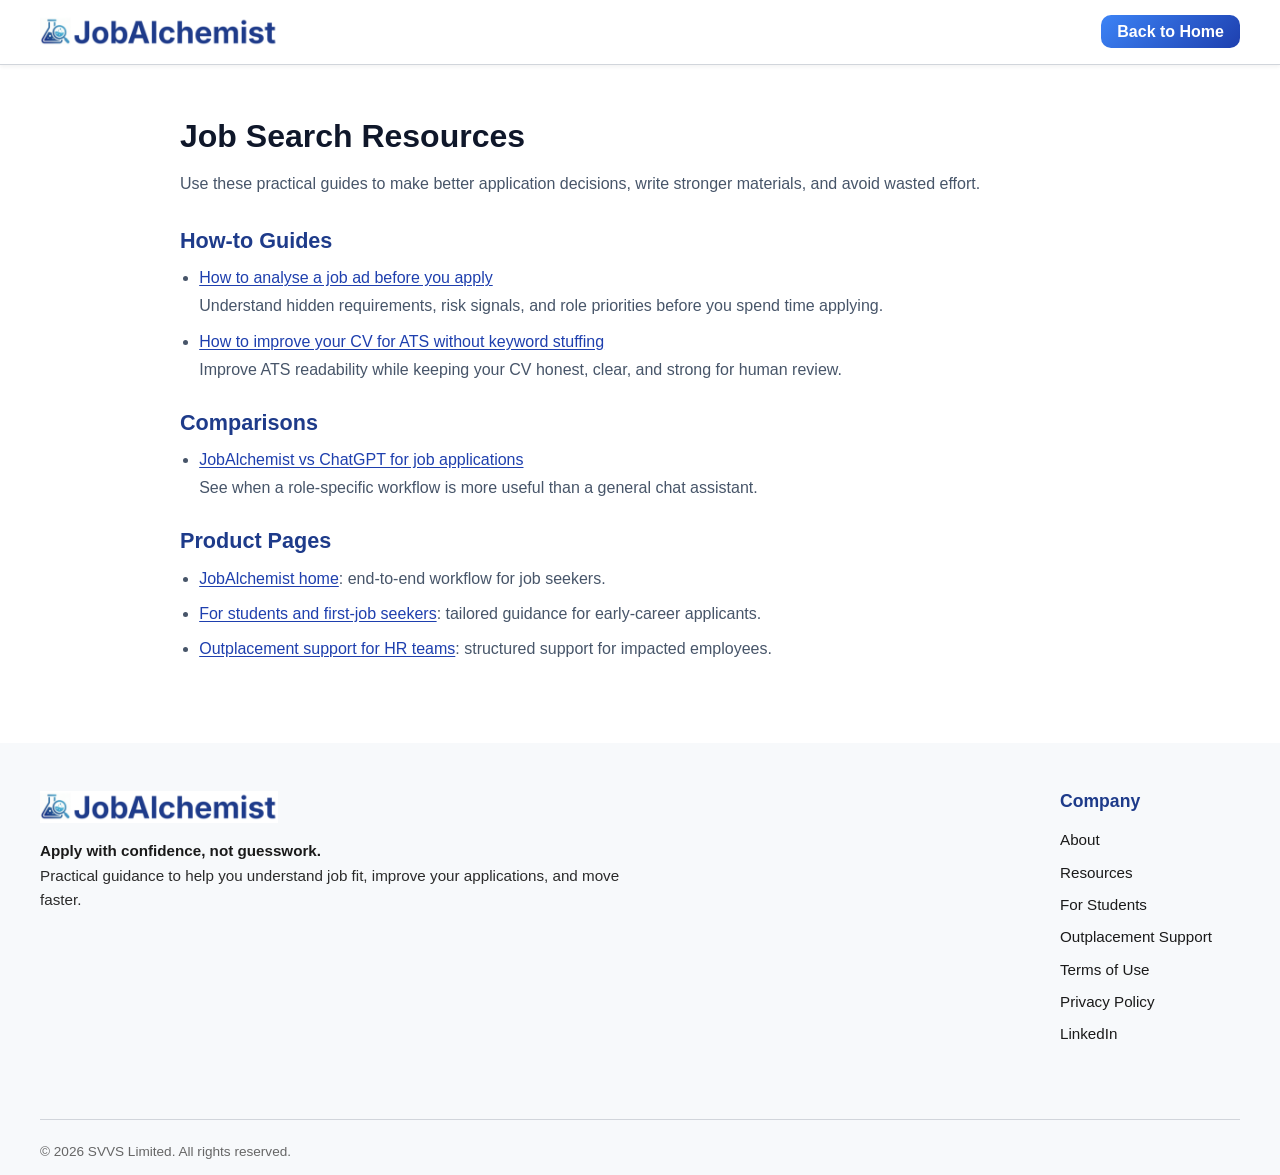
==== resources/index.html @ 8df7f30a "Add job search resources page and related content - Created a new resources page (index.html) with p" ====
<!DOCTYPE html>
<html lang="en-NZ">
<head>
  <meta charset="UTF-8">
  <meta name="viewport" content="width=device-width, initial-scale=1.0">
  <title>Job Search Resources | JobAlchemist Guides and Comparisons</title>
  <meta name="description" content="Practical job-search guides and comparisons to help you analyse job ads, improve your CV, and apply with more clarity and confidence.">
  <meta name="robots" content="index, follow">
  <link rel="canonical" href="https://www.jobalchemist.tech/resources/">
  <meta property="og:locale" content="en_NZ">
  <meta property="og:type" content="website">
  <meta property="og:site_name" content="JobAlchemist">
  <meta property="og:title" content="Job Search Resources | JobAlchemist Guides and Comparisons">
  <meta property="og:description" content="Practical job-search guides and comparisons to help you analyse job ads, improve your CV, and apply with more clarity and confidence.">
  <meta property="og:url" content="https://www.jobalchemist.tech/resources/">
  <meta property="og:image" content="https://www.jobalchemist.tech/site-assests/cv.png">
  <meta name="twitter:card" content="summary_large_image">
  <meta name="twitter:title" content="Job Search Resources | JobAlchemist Guides and Comparisons">
  <meta name="twitter:description" content="Practical job-search guides and comparisons to help you analyse job ads, improve your CV, and apply with more clarity and confidence.">
  <meta name="twitter:image" content="https://www.jobalchemist.tech/site-assests/cv.png">
  <link rel="icon" type="image/png" href="../site-assests/ja-favicon.png">
  <link rel="stylesheet" href="../styles.css">
  <script type="application/ld+json">
    {
      "@context": "https://schema.org",
      "@type": "CollectionPage",
      "@id": "https://www.jobalchemist.tech/resources/#webpage",
      "url": "https://www.jobalchemist.tech/resources/",
      "name": "Job Search Resources | JobAlchemist Guides and Comparisons",
      "headline": "Job Search Resources",
      "description": "Practical guides and comparisons for job seekers and HR teams.",
      "inLanguage": "en-NZ",
      "dateModified": "2026-03-13",
      "mainEntity": {
        "@type": "ItemList",
        "itemListElement": [
          {
            "@type": "ListItem",
            "position": 1,
            "url": "https://www.jobalchemist.tech/resources/how-to-analyse-job-ad.html",
            "name": "How to analyse a job ad before you apply"
          },
          {
            "@type": "ListItem",
            "position": 2,
            "url": "https://www.jobalchemist.tech/resources/how-to-improve-cv-for-ats.html",
            "name": "How to improve your CV for ATS without keyword stuffing"
          },
          {
            "@type": "ListItem",
            "position": 3,
            "url": "https://www.jobalchemist.tech/resources/jobalchemist-vs-chatgpt.html",
            "name": "JobAlchemist vs ChatGPT for job applications"
          }
        ]
      }
    }
  </script>
</head>
<body class="legal-page resource-page" id="top">
  <nav class="navbar" aria-label="Primary">
    <div class="container">
      <a href="../index.html" class="logo" aria-label="JobAlchemist home">
        <img src="../site-assests/email_logo.svg" alt="JobAlchemist logo">
      </a>
      <ul class="nav-menu legal-nav-menu">
        <li><a class="cta-button" href="../index.html">Back to Home</a></li>
      </ul>
    </div>
  </nav>

  <main class="legal-content" aria-labelledby="resources-title">
    <article>
      <header class="legal-header">
        <h1 id="resources-title">Job Search Resources</h1>
        <p>Use these practical guides to make better application decisions, write stronger materials, and avoid wasted effort.</p>
      </header>

      <section>
        <h2>How-to Guides</h2>
        <ul>
          <li>
            <a href="how-to-analyse-job-ad.html">How to analyse a job ad before you apply</a><br>
            Understand hidden requirements, risk signals, and role priorities before you spend time applying.
          </li>
          <li>
            <a href="how-to-improve-cv-for-ats.html">How to improve your CV for ATS without keyword stuffing</a><br>
            Improve ATS readability while keeping your CV honest, clear, and strong for human review.
          </li>
        </ul>
      </section>

      <section>
        <h2>Comparisons</h2>
        <ul>
          <li>
            <a href="jobalchemist-vs-chatgpt.html">JobAlchemist vs ChatGPT for job applications</a><br>
            See when a role-specific workflow is more useful than a general chat assistant.
          </li>
        </ul>
      </section>

      <section>
        <h2>Product Pages</h2>
        <ul>
          <li><a href="../index.html">JobAlchemist home</a>: end-to-end workflow for job seekers.</li>
          <li><a href="../students.html">For students and first-job seekers</a>: tailored guidance for early-career applicants.</li>
          <li><a href="../outplacement-support.html">Outplacement support for HR teams</a>: structured support for impacted employees.</li>
        </ul>
      </section>
    </article>
  </main>

  <footer>
  <div class="footer-top">
    <div class="footer-about">
      <div class="footer-logo">
        <img src="../site-assests/email_logo.svg" alt="JobAlchemist logo">
      </div>
      <p><span class="footer-tagline">Apply with confidence, not guesswork.</span><br>
      Practical guidance to help you understand job fit, improve your applications, and move faster.</p>
    </div>
    <div class="footer-links">
      <h4>Company</h4>
      <a href="../index.html">About</a>
      <a href="index.html">Resources</a>
      <a href="../students.html">For Students</a>
      <a href="../outplacement-support.html">Outplacement Support</a>
      <a href="../terms.html">Terms of Use</a>
      <a href="../privacy.html">Privacy Policy</a>
      <a href="https://www.linkedin.com/company/jobalchemist-ai/" target="_blank" rel="noreferrer">LinkedIn</a>
    </div>
  </div>
  <div class="footer-bottom">
    <span>&copy; 2026 SVVS Limited. All rights reserved.</span>
  </div>
  </footer>
</body>
</html>
---- styles.css ----
:root {
  --primary: hsl(217, 91%, 60%);
  --primary-light: hsl(212, 96%, 78%);
  --primary-dark: hsl(226, 71%, 40%);
  --cta-gradient: linear-gradient(135deg, var(--primary), var(--primary-dark));
  --cta-gradient-hover: linear-gradient(135deg, var(--primary-dark), var(--primary));
  --cta-radius: 10px;
  --secondary: hsl(224, 64%, 33%);
  --text: #2b2b2b;
  --text-strong: #1a1a1a;
  --text-muted: #4b4b4b;
  --text-subtle: #666;
  --text-faint: #9ca3af;
  --bg: #ffffff;
  --surface: #f7f9fb;
  --surface-alt: #e9f0f5;
  --surface-soft: #f8f9fa;
  --border: rgba(61, 84, 103, 0.2);
  --border-light: #d1d5db;
  --shadow: rgba(0, 0, 0, 0.05);
  --shadow-strong: rgba(0, 0, 0, 0.1);
  --overlay: rgba(0, 0, 0, 0.75);
  --video-bg: #000;
  --on-primary: #fff;
  --section-pad: 1.5rem;
}

html {
  scroll-behavior: smooth;
  scroll-padding-top: 80px;
  width: 100%;
  overflow-x: hidden;
}

body {
  margin: 0;
  font-family: 'Segoe UI', Tahoma, Geneva, Verdana, sans-serif;
  background-color: var(--bg);
  color: var(--text);
  width: 100%;
  overflow-x: hidden;
}

h1, h2, h3, h4 {
  color: var(--secondary);
}

header {
  text-align: center;
  padding: 3.25rem 1rem 0.75rem;
  max-width: 720px;
  margin: 0 auto;
}

header h1 {
  font-size: 2.5rem; /* slightly smaller to allow wrapping */
  line-height: 1.3;
}

header p {
  font-size: 1.125rem;
  line-height: 1.6;
  max-width: 600px;
  margin-left: auto;
  margin-right: auto;
  color: var(--text-muted);
}

.hero-section {
  padding: 6rem 1rem 3rem;
  text-align: center;
}

.hero-content {
  display: flex;
  flex-direction: column;
  align-items: center;
  max-width: 800px;
  margin: 0 auto;
}

.eyebrow-pill {
  display: inline-block;
  background-color: #f0f4f8;
  color: #3b82f6;
  padding: 0.35rem 1rem;
  border-radius: 50px;
  font-size: 0.85rem;
  font-weight: 600;
  text-transform: uppercase;
  letter-spacing: 0.05em;
  margin-bottom: 1rem;
}

.students-page .eyebrow-pill {
  background-color: #e7eff8;
  color: #1e293b;
  border-radius: 9999px;
  font-weight: 600;
  text-transform: uppercase;
  letter-spacing: 0.05em;
}

.hero-content h1 {
  margin-top: 0;
  margin-bottom: 1.5rem;
}

.hero-content .subheadline {
  margin-top: 0;
  margin-bottom: 2rem;
}

.hero-section .signup {
  margin: 0;
}

.proof-section {
  padding: var(--section-pad) 1rem;
  background-color: var(--surface);
}

.proof-inner {
  max-width: 1100px;
  margin: 0 auto;
  text-align: center;
}

.proof-eyebrow {
  text-transform: uppercase;
  letter-spacing: 0.12em;
  font-size: 0.8rem;
  color: var(--text-subtle);
  margin-bottom: 0.5rem;
}

.proof-intro {
  color: var(--text-muted);
  margin: 0.75rem auto 2rem;
  max-width: 640px;
}

.proof-grid {
  display: grid;
  grid-template-columns: repeat(3, minmax(0, 1fr));
  gap: 1.5rem;
}

.proof-card {
  background: var(--surface);
  border-radius: 14px;
  padding: 1.5rem;
  text-align: left;
  border: 1px solid var(--border);
  box-shadow: 0 6px 14px var(--shadow);
}

.proof-card img {
  width: 100%;
  height: clamp(170px, 18vw, 240px);
  object-fit: contain;
  object-position: center;
  display: block;
  background: var(--surface);
  border-radius: 10px;
  border: 1px solid var(--border);
  margin-bottom: 1rem;
}

.proof-image-link {
  display: block;
  cursor: zoom-in;
}

.proof-image-link:focus-visible {
  outline: 2px solid var(--primary);
  outline-offset: 3px;
  border-radius: 10px;
}

.proof-card h3 {
  margin: 0 0 0.5rem;
  font-size: 1.1rem;
  line-height: 1.3;
  min-height: 2.6em;
  color: var(--secondary);
}

.proof-card p {
  margin: 0;
  color: var(--text-muted);
}

.image-modal-content {
  max-width: 1320px;
  width: min(96vw, 1320px);
  padding: 14px 16px 16px;
}

.image-modal-img {
  display: block;
  width: 100%;
  max-height: 85vh;
  object-fit: contain;
  border-radius: 8px;
}

.image-modal-meta {
  padding: 0.75rem 0.25rem 0.25rem;
}

.image-modal-title {
  margin: 0 0 0.35rem;
  font-size: 1.1rem;
  color: var(--secondary);
}

.image-modal-caption {
  margin: 0;
  color: var(--text-muted);
  font-size: 0.95rem;
  text-align: left;
}

.image-modal-content .modal-close {
  font-size: 1.4rem;
  font-weight: 300;
  color: var(--text-strong);
  top: 10px;
  right: 10px;
  line-height: 1;
}

.image-modal-content .modal-close:hover {
  color: var(--text-subtle);
}

.navbar {
  background-color: var(--bg);
  box-shadow: 0 2px 4px var(--shadow);
  position: fixed;
  top: 0;
  z-index: 1000;
  width: 100%;
  border-bottom: 1px solid var(--border-light);
}

.navbar .container {
  display: flex;
  justify-content: space-between;
  align-items: center;
  padding: 1rem 2rem;
  max-width: 1200px;
  margin: 0 auto;
  flex-wrap: wrap;
}

.navbar .logo {
  font-weight: 700;
  font-size: 1.25rem;
  color: var(--primary);
  margin-right: auto;
  text-decoration: none;
  display: inline-flex;
  align-items: center;
}

.navbar .logo img {
  height: 32px;
  width: auto;
  display: block;
}

.footer-logo img {
  height: 32px;
  width: auto;
  display: block;
  margin-bottom: 1rem;
}

.nav-toggle {
  display: none;
  flex-direction: column;
  gap: 4px;
  background: none;
  border: none;
  cursor: pointer;
  padding: 0.5rem;
  margin-left: 1rem;
}

.nav-toggle span {
  width: 22px;
  height: 2px;
  background-color: var(--text-strong);
  display: block;
  transition: transform 0.3s ease, opacity 0.3s ease;
}

.nav-menu {
  list-style: none;
  display: flex;
  gap: 1.5rem;
  margin: 0;
  padding: 0;
  align-items: center;
  margin-left: auto;
  flex-wrap: wrap;
}

.nav-menu li a {
  text-decoration: none;
  color: var(--text-strong);
  font-weight: 500;
  transition: color 0.3s;
}

.nav-menu li .nav-disabled {
  color: var(--text-subtle);
  font-weight: 500;
  cursor: default;
}

.nav-menu li a.nav-disabled {
  pointer-events: none;
}

.nav-menu li a.cta-button {
  color: var(--on-primary);
  transition: background 0.2s ease;
}

.nav-menu li a.login-button {
  color: var(--secondary);
}

.nav-menu li a:hover {
  color: var(--primary);
}

.nav-menu li a.cta-button:hover {
  color: var(--on-primary);
}

.nav-menu li a.login-button:hover {
  color: var(--secondary);
}

.navbar .cta-button,
.signup button,
.pricing-cta {
  background: var(--cta-gradient);
  color: var(--on-primary);
  border: none;
  border-radius: var(--cta-radius);
  font-weight: 600;
  transition: background 0.2s ease;
}

.navbar .cta-button:hover,
.signup button:hover,
.pricing-cta:hover {
  background: var(--cta-gradient-hover);
}

.navbar .cta-button:focus-visible,
.signup button:focus-visible,
.pricing-cta:focus-visible {
  outline: 2px solid var(--primary-light);
  outline-offset: 2px;
}

.navbar .cta-button {
  padding: 0.5rem 1rem;
  text-decoration: none;
  white-space: nowrap;
}

.navbar .login-button {
  display: inline-block;
  padding: 0.46rem 0.95rem;
  border: 1px solid var(--border);
  border-radius: var(--cta-radius);
  background-color: var(--bg);
  color: var(--secondary);
  font-weight: 600;
  text-decoration: none;
  white-space: nowrap;
  transition: border-color 0.2s ease, background-color 0.2s ease, color 0.2s ease;
}

.navbar .login-button:hover {
  border-color: var(--primary);
  background-color: var(--surface-alt);
}

.navbar .login-button:focus-visible {
  outline: 2px solid var(--primary-light);
  outline-offset: 2px;
}

.signup {
  display: flex;
  justify-content: center;
  flex-wrap: wrap;
  gap: 0.5rem;
  margin-bottom: 2rem;
  margin-top: 1.5rem;
}

.signup input {
  padding: 0.75rem;
  width: 280px;
  border: 1px solid var(--border-light);
  border-radius: 6px;
  font-size: 1rem;
}

.signup button {
  padding: 0.75rem 1.5rem;
  font-size: 1rem;
  cursor: pointer;
}

.sub-heading-section-bg {
  background-color: var(--surface);
  width: 100%;
}

.sub-heading-section {
  display: flex;
  align-items: center;
  justify-content: center;
  gap: 2rem;
  margin: 0 auto 1.5rem;
  max-width: 1200px;
  flex-wrap: wrap;
  padding: 1.25rem 1.5rem 1.75rem;

}
.sub-heading {
  flex: 1 1 50%;
  min-width: 300px;
}
.sub-heading p {
  font-size: 1.125rem;
  flex: 1 1 50%;
  min-width: 300px;
  line-height: 1.7;
  color: var(--text-muted);
  margin: 0.5rem 0;
}

.sub-heading-image {
  flex: 1 1 45%;
  text-align: center;
}
.sub-heading-image img {
  width: 100%;
  max-height: 450px;
  display: block;
  object-fit: contain;
}

#features {
  display: flex;
  flex-wrap: wrap;
  justify-content: center;
  gap: 1rem;
  padding: var(--section-pad) 1rem;
  background-color: var(--bg);
}

.features-heading {
  width: 100%;
  text-align: center;
  margin-bottom: 1.5rem;
}

.features-heading h2 {
  margin: 0;
}

.feature-eyebrow {
  margin: 0.25rem 0 0.5rem;
  font-size: 0.8rem;
  text-transform: uppercase;
  letter-spacing: 0.12em;
  color: var(--text-subtle);
}

.feature-box {
  background: var(--bg);
  border-radius: 12px;
  padding: 1.5rem;
  width: 220px;
  text-align: center;
  box-shadow: 0 4px 8px var(--shadow);
  border: 1px solid var(--border);
}

.feature-box i {
  font-size: 2rem;
  color: var(--primary);
}

.feature-box h3 {
  margin-top: 1rem;
  font-size: 1.15rem;
  line-height: 1.3;
  min-height: 3.9em;
  color: var(--secondary);
}

.feature-headline {
  margin: 0.5rem 0 0.75rem;
  font-weight: 700;
  line-height: 1.35;
  min-height: 2.7em;
  color: var(--primary);
}

.feature-box p {
  font-size: 0.95rem;
  color: var(--text-muted);
}

.pricing-section {
  background-color: var(--surface);
  padding: var(--section-pad) 1rem;
}

.pricing-inner {
  max-width: 1100px;
  margin: 0 auto;
  text-align: center;
}

.pricing-intro {
  font-size: 1.05rem;
  color: var(--text-muted);
  margin-bottom: 2.5rem;
}

.pricing-grid {
  display: flex;
  flex-wrap: wrap;
  gap: 1.5rem;
  justify-content: center;
  align-items: stretch;
}

.pricing-card {
  background: var(--bg);
  border-radius: 14px;
  padding: 2rem 1.5rem;
  width: 280px;
  text-align: left;
  box-shadow: 0 6px 14px var(--shadow);
  border: 1px solid var(--border);
  display: flex;
  flex-direction: column;
  gap: 0.75rem;
  position: relative;
}

.pricing-card h3 {
  margin-top: 0.5rem;
  font-size: 1.35rem;
  color: var(--secondary);
}

.pricing-card.featured {
  border: 2px solid var(--primary);
  transform: translateY(-6px);
}

.pricing-badge {
  position: absolute;
  top: -12px;
  left: 50%;
  transform: translateX(-50%);
  background: var(--primary);
  color: var(--on-primary);
  padding: 0.25rem 0.75rem;
  border-radius: 999px;
  font-size: 0.8rem;
  font-weight: 600;
}

.pricing-amount {
  font-size: 2rem;
  font-weight: 700;
  margin: 0.25rem 0 0.5rem;
  color: var(--secondary);
}

.pricing-amount span {
  font-size: 0.9rem;
  font-weight: 500;
  color: var(--text-muted);
  margin-left: 0.25rem;
}

.pricing-tagline {
  margin: 0.25rem 0 0.5rem;
  color: var(--text-muted);
}

.pricing-list {
  list-style: none;
  padding: 0;
  margin: 0.5rem 0 0;
}

.pricing-list li {
  margin-bottom: 0.5rem;
  padding-left: 1.1rem;
  position: relative;
  color: var(--text-muted);
}

.pricing-list li::before {
  content: "•";
  position: absolute;
  left: 0;
  color: var(--primary);
}

.pricing-cta {
  margin-top: 1rem;
  text-align: center;
  padding: 0.6rem 1rem;
  text-decoration: none;
  min-width: 220px;
}

.pricing-cta-row {
  margin-top: 1.75rem;
  display: flex;
  justify-content: center;
}

.pricing-note {
  margin-top: 2rem;
  color: var(--text-subtle);
  font-size: 0.95rem;
}

@media (max-width: 980px) {
  .proof-grid {
    grid-template-columns: repeat(2, minmax(0, 1fr));
  }
}

@media (max-width: 768px) {
  .pricing-card {
    width: 100%;
    max-width: 360px;
  }

  .pricing-card.featured {
    transform: none;
  }
}

@media (max-width: 640px) {
  .proof-grid {
    grid-template-columns: 1fr;
  }
}

#testimonials {
  text-align: center;
  padding: var(--section-pad) 1rem;
  background-color: var(--bg);
}

.testimonials-intro {
  margin: 0.75rem auto 0;
  max-width: 640px;
  color: var(--text-muted);
}

.quotes {
  display: flex;
  flex-wrap: wrap;
  justify-content: center;
  gap: 1.5rem;
  margin-top: 2rem;
  max-width: 1200px;
  margin-left: auto;
  margin-right: auto;
}

.quote {
  background: var(--surface-alt);
  border-radius: 12px;
  padding: 1rem;
  width: calc(25% - 1.5rem);
  min-width: 250px;
  box-shadow: 0 4px 8px var(--shadow);
  border: 1px solid var(--border);
  display: flex;
  flex-direction: column;
  justify-content: space-between;
  box-sizing: border-box;
}

.quote i {
  font-size: 1.5rem;
  color: var(--primary);
  margin-bottom: 0.5rem;
}

.quote-text {
  font-style: italic;
  color: var(--text-muted);
  margin-bottom: 1rem;
}

.quote-footer {
  display: flex;
  align-items: center;
  gap: 0.5rem;
  font-size: 0.85rem;
  color: var(--text-muted);
}

.quote-footer .avatar {
  width: 36px;
  height: 36px;
  border-radius: 50%;
  object-fit: cover;
  display: inline-block;
  margin-right: 0.5rem;
}

.quote-footer .text {
  font-style: italic;
  font-weight: bold;
}

#full-faq-bg {
  background-color: var(--surface);
  width: 100%;
}

.signup-faq-section {
  display: flex;
  flex-wrap: wrap;
  justify-content: center;
  gap: 2rem;
  padding: 1rem 1.5rem;
  max-width: 1200px;
  margin: 3rem auto;
}

.call-to-action {
  flex: 1 1 500px;
  border-radius: 12px;
  padding: 2rem;
  margin-top: 8em;
}
 .signup-faq {
  flex: 1 1 500px;
  border-radius: 12px;
  padding: 2rem;
}
.signup-message h2,
.signup-faq h2 {
  font-size: 1.75rem;
  font-weight: 700;
  margin-bottom: 1.5rem;
  color: var(--secondary);
  text-align: center;
}

.signup-faq .faq-block {
  margin-bottom: 1.75rem;
  text-align: left;
}

.signup-faq .faq-block h3 {
  font-size: 1.125rem;
  font-weight: 600;
  color: var(--secondary);
  margin-bottom: 0.5rem;
}

.signup-faq .faq-block p {
  font-size: 1rem;
  line-height: 1.7;
  color: var(--text-muted);
  margin: 0;
}

@media (max-width: 768px) {
  .signup-message, .signup-faq {
    flex: 1 1 100%;
  }
}


#expanded-faq {
  max-width: 800px;
  margin: 0 auto;
  padding: var(--section-pad) 1rem;
  text-align: center;
}

#expanded-faq h2 {
  font-size: 2rem;
  font-weight: 700;
  margin-bottom: 0.5rem;
}

#expanded-faq .faq-intro {
  font-size: 1rem;
  color: var(--text-subtle);
  margin-bottom: 2.5rem;
}

#expanded-faq details {
  background: var(--surface-soft);
  border-radius: 8px;
  padding: 1rem 1.25rem;
  margin-bottom: 1rem;
  border: 1px solid var(--border-light);
  transition: all 0.3s ease;
  cursor: pointer;
  text-align: left;
}

#expanded-faq summary {
  font-weight: 600;
  font-size: 1.05rem;
  list-style: none;
  position: relative;
  padding-right: 20px;
}

#expanded-faq summary::-webkit-details-marker {
  display: none;
}

#expanded-faq summary::after {
  content: '▾';
  position: absolute;
  right: 0;
  transition: transform 0.3s ease;
}

#expanded-faq details[open] summary::after {
  transform: rotate(180deg);
}

#expanded-faq details p {
  margin-top: 0.75rem;
  font-size: 0.95rem;
  line-height: 1.6;
  color: var(--text-muted);
}

footer {
  background-color: var(--surface);
  padding: 3rem 1.5rem 1rem;
  font-size: 0.95rem;
  color: var(--text);
}

.footer-top {
  display: flex;
  flex-wrap: wrap;
  justify-content: space-between;
  gap: 2rem;
  max-width: 1200px;
  margin: 0 auto 2rem;
  align-items: flex-start;
  padding-bottom: 2rem;
}

.footer-top .footer-about {
  flex: 1 1 55%;
  max-width: 600px;
}

.footer-top .footer-links {
  flex: 0 1 180px;
  min-width: 160px;
  text-align: left;
}

.footer-top h4 {
  font-size: 1.1rem;
  margin: 0 0 1rem;
}

.footer-top p, .footer-links a {
  color: var(--text);
  line-height: 1.6;
  text-decoration: none;
}

.footer-tagline {
  font-weight: 700;
  color: var(--text-strong);
}

.footer-links a {
  display: block;
  margin-bottom: 0.5rem;
  color: var(--text-strong);
  transition: color 0.3s ease;
}

.footer-bottom {
  border-top: 1px solid var(--border-light);
  display: flex;
  justify-content: space-between;
  flex-wrap: wrap;
  align-items: center;
  padding-top: 1rem;
  max-width: 1200px;
  margin: 0 auto;
  font-size: 0.85rem;
  color: var(--text-subtle);
  padding-top: 1.5rem;
}

.footer-bottom span.heart {
  color: inherit;
}

/* Responsive tweak for footer */
@media (max-width: 768px) {
  .navbar .container {
    flex-direction: row;
    align-items: center;
    text-align: left;
    gap: 0.5rem;
  }
  .nav-toggle {
    display: inline-flex;
    margin-left: auto;
  }
  .nav-menu {
    position: absolute;
    top: 100%;
    left: 0;
    width: 100%;
    background: var(--bg);
    box-shadow: 0 4px 10px var(--shadow-strong);
    padding: 1rem 0;
    flex-direction: column;
    align-items: center;
    gap: 1rem;
    text-align: center;
    margin-left: 0;
    display: none;
  }
  .nav-menu.active {
    display: flex;
  }
  .navbar .cta-button {
    display: inline-block;
    margin-top: 0.5rem;
  }

  .navbar .login-button {
    display: inline-block;
  }

  .footer-top,
  .footer-bottom {
    text-align: left;
    align-items: flex-start;
  }
  .footer-links {
    text-align: left;
  }
}

/* Basic Modal Styles */
.modal-overlay {
  position: fixed; /* Stay in place */
  left: 0;
  top: 0;
  width: 100%;
  height: 100%;
  background-color: var(--overlay); /* Slightly darker overlay */
  z-index: 1000; /* Sit on top */
  display: flex; /* Use flexbox for centering */
  justify-content: center;
  align-items: center;
  opacity: 0; /* Start hidden */
  visibility: hidden;
  transition: opacity 0.3s ease, visibility 0.3s ease;
}

.modal-overlay.active {
    opacity: 1;
    visibility: visible;
}

.modal-content {
  background-color: var(--bg);
  padding: 20px; /* Add some padding */
  border-radius: 8px; /* Slightly more rounded corners */
  position: relative;
  width: 90%; /* Responsive width */
  max-width: 800px; /* Max width for the video container */
  box-shadow: 0 5px 15px var(--shadow-strong);
  /* Optional: Add animation */
  transform: scale(0.9);
  transition: transform 0.3s ease;
}

.modal-content.image-modal-content {
  width: min(96vw, 1320px);
  max-width: 1320px;
  padding: 14px 16px 16px;
}

.modal-overlay.active .modal-content {
    transform: scale(1); /* Scale up when active */
}

.modal-close {
  position: absolute;
  top: 10px;
  right: 15px;
  font-size: 2.2em; /* Make close button slightly larger */
  font-weight: bold;
  color: var(--text-faint);
  background: none;
  border: none;
  cursor: pointer;
  line-height: 1;
  padding: 0; /* Remove default padding */
  transition: color 0.2s ease;
}
.modal-close:hover {
    color: var(--text-strong); /* Darker on hover */
}

/* Target the signup container specifically within the header */
header .signup {
  /* display: flex; */ /* Already set by general .signup, but explicit is fine */
  /* flex-wrap: wrap; */ /* Already set by general .signup, but explicit is fine */
  justify-content: center; /* Already set, can omit if desired */
  align-items: center; /* New: Good for vertical alignment */
  gap: 10px; /* Adjusts gap, overrides 0.5rem */
  max-width: 500px; /* New: Constrains width */
  margin-left: auto; /* New: Helps center if max-width is set */
  margin-right: auto; /* New: Helps center if max-width is set */
  /* margin-bottom/top are inherited from .signup */
}

/* Optional: Style input and button if needed within flex */
header .signup input[type="email"] {
 flex-grow: 1; /* New: Allows input to stretch */
}

header .signup button {
  flex-shrink: 0; /* New: Prevents button shrinking */
}

/* Ensure the message paragraph also takes full width and comes last */
header .signup p#signup-message1 {
  flex-basis: 100%; /* Make it take full width */
  order: 4; /* Ensure it's the last item */
  text-align: center; /* Center the message */
  margin-top: 5px; /* Adjust spacing */
  /* display: block; is default for <p>, but explicit doesn't hurt */
}

/* Legal pages */
.legal-page {
  padding-top: 84px;
  background-color: var(--bg);
}

.legal-page .nav-toggle {
  display: none !important;
}

.legal-content {
  max-width: 920px;
  margin: 0 auto;
  padding: 2rem 1rem 3.5rem;
  color: var(--text);
}

.legal-content article {
  background: var(--bg);
}

.legal-header {
  background: transparent;
  border: 0;
  border-radius: 0;
  padding: 0;
  margin: 0 0 1.75rem;
  width: 100%;
  max-width: none;
  text-align: left;
}

.legal-header h1 {
  margin: 0 0 0.75rem;
  font-size: clamp(1.45rem, 2.6vw, 2rem);
  line-height: 1.3;
  font-weight: 650;
  color: var(--secondary);
}

.legal-header p {
  max-width: none;
  margin: 0.35rem 0;
  font-size: 1rem;
  line-height: 1.7;
  color: var(--text-muted);
}

.legal-content section {
  margin-bottom: 1.5rem;
}

.legal-content h2 {
  margin: 0 0 0.6rem;
  font-size: 1.35rem;
  line-height: 1.35;
  color: var(--secondary);
}

.legal-content h3 {
  margin: 1rem 0 0.45rem;
  font-size: 1.05rem;
  color: var(--secondary);
}

.legal-content p {
  margin: 0.5rem 0;
  line-height: 1.7;
  color: var(--text-muted);
}

.legal-content ul {
  margin: 0.5rem 0 0.8rem 1.2rem;
  padding: 0;
}

.legal-content li {
  margin-bottom: 0.45rem;
  color: var(--text-muted);
}

.legal-content a {
  color: var(--primary-dark);
  text-decoration: underline;
  text-underline-offset: 2px;
}

.legal-content a:hover {
  color: var(--primary);
}

/* Resource pages */
.resource-page .legal-header h1 {
  color: #0f172a;
}

.resource-page .legal-header p,
.resource-page .legal-content p {
  color: #475569;
  line-height: 1.75;
}

.resource-page .legal-content li {
  color: #475569;
  line-height: 1.75;
}

.resource-page .legal-content h2.numbered-subheader {
  color: #1e3a8a;
  font-weight: 700;
}

.resource-page .resource-nav-button {
  display: inline-block;
  padding: 0.5rem 1rem;
  border: 1px solid #1e3a8a;
  border-radius: var(--cta-radius);
  background: transparent;
  color: #1e3a8a;
  font-weight: 600;
  text-decoration: none;
  transition: background-color 0.2s ease, color 0.2s ease;
}

.resource-page .resource-nav-button:hover,
.resource-page .resource-nav-button:focus-visible {
  background-color: #1e3a8a;
  color: #fff;
}

.resource-page .related-resources-wrap {
  background: #f8fafc;
  padding: 1.5rem;
  border-radius: 0.75rem;
}

.resource-page .related-resources-wrap h2 {
  color: #334155;
}

.resource-page .related-resources-wrap li {
  color: #64748b;
}

.resource-page .related-resources-wrap a {
  color: #1e3a8a;
}

@media (max-width: 768px) {
  .legal-page {
    padding-top: 76px;
  }

  .legal-page .navbar .container {
    padding: 0.75rem 1rem;
  }

  .legal-page .nav-menu {
    position: static;
    display: flex;
    flex-direction: row;
    width: auto;
    box-shadow: none;
    padding: 0;
    margin-left: auto;
    gap: 0.75rem;
  }

  .legal-page .nav-menu li a {
    font-size: 0.92rem;
  }

  .legal-content {
    padding: 1.5rem 1rem 2.5rem;
  }

  .legal-header {
    padding: 0;
  }
}

/* Outplacement support page */
.outplacement-page {
  padding-top: 0;
  background-color: var(--bg);
}

.outplacement-content {
  max-width: 1100px;
  margin: 0 auto;
  padding: 0.25rem 1.5rem 3.5rem;
}

.outplacement-hero {
  border-bottom: 1px solid var(--border-light);
  padding-bottom: 1.75rem;
  margin-bottom: 2rem;
}

.outplacement-hero h1 {
  margin: 0.6rem 0 0.6rem;
  font-size: clamp(1.9rem, 3vw, 2.6rem);
  line-height: 1.25;
  color: var(--secondary);
}

.outplacement-hero .subtitle {
  margin: 0;
  font-size: 1.05rem;
  line-height: 1.7;
  color: var(--text-muted);
  max-width: 720px;
}

.outplacement-hero-solution {
  max-width: 800px;
  margin-left: auto;
  margin-right: auto;
  text-align: center;
  padding-bottom: 0;
}

.outplacement-hero-solution .eyebrow-pill {
  background-color: #e7eff8;
  color: #1e293b;
  border-radius: 9999px;
  font-weight: 600;
  text-transform: uppercase;
  letter-spacing: 0.05em;
  margin-bottom: 1rem;
}

.outplacement-hero-solution h1 {
  margin: 0 0 1.5rem;
}

.outplacement-hero-solution .subtitle {
  margin: 0 0 2rem;
  max-width: 800px;
  margin-left: auto;
  margin-right: auto;
}

.outplacement-grid {
  display: grid;
  grid-template-columns: repeat(2, minmax(0, 1fr));
  gap: 2rem;
  align-items: start;
}

.outplacement-panel h2 {
  margin: 0 0 1rem;
  font-size: 1.35rem;
  color: var(--secondary);
}

.employee-block {
  border: 1px solid var(--border);
  border-radius: 12px;
  padding: 1rem 1.15rem;
  background: var(--bg);
}

.employee-block + .employee-block {
  margin-top: 1rem;
}

.block-header {
  display: flex;
  align-items: center;
  gap: 0.75rem;
  margin-bottom: 0.75rem;
}

.block-number {
  width: 28px;
  height: 28px;
  border-radius: 50%;
  background: var(--primary);
  color: var(--on-primary);
  display: inline-flex;
  align-items: center;
  justify-content: center;
  font-weight: 700;
  font-size: 0.95rem;
  flex-shrink: 0;
}

.block-title {
  margin: 0;
  font-size: 1.05rem;
  font-weight: 700;
  color: var(--text-strong);
}

.block-icon {
  margin-left: auto;
  width: 24px;
  height: 24px;
  color: var(--primary);
}

.employee-block ul {
  margin: 0;
  padding-left: 1.1rem;
  color: var(--text-muted);
}

.employee-block li {
  margin-bottom: 0.35rem;
}

.hr-bullet {
  border: 1px solid var(--border-light);
  border-radius: 10px;
  padding: 0.9rem 1rem;
  background: var(--bg);
}

.outplacement-panel + .hr-bullet {
  margin-top: 1rem;
}

.hr-bullet + .hr-bullet {
  margin-top: 0.75rem;
}

.hr-bullet h3 {
  margin: 0 0 0.35rem;
  font-size: 1.05rem;
  font-weight: 700;
  color: var(--text-strong);
}

.hr-bullet p {
  margin: 0;
  color: var(--text-muted);
  line-height: 1.6;
}

.privacy-callout {
  margin-top: 1.5rem;
  padding: 1.1rem 1.25rem;
  border: 1px solid var(--primary-light);
  border-left: 5px solid var(--primary);
  background: var(--surface-alt);
  border-radius: 12px;
  box-shadow: 0 10px 18px var(--shadow);
}

.privacy-callout h3 {
  margin: 0 0 0.5rem;
  color: var(--secondary);
}

.privacy-callout p {
  margin: 0;
  color: var(--text-muted);
  line-height: 1.6;
}

.call-cta {
  margin-top: 1.5rem;
  padding-top: 1rem;
  border-top: 1px solid var(--border-light);
}

.call-cta p {
  margin: 0 0 0.75rem;
  color: var(--text-muted);
}

.call-cta-centered {
  text-align: center;
}

.call-cta .footer-note {
  margin-top: 0.75rem;
  font-size: 0.85rem;
  color: var(--text-subtle);
}

.outplacement-cta,
.print-cta {
  display: inline-flex;
  align-items: center;
  justify-content: center;
  padding: 0.65rem 1.2rem;
  border-radius: var(--cta-radius);
  background: var(--cta-gradient);
  color: var(--on-primary);
  font-weight: 600;
  border: none;
  cursor: pointer;
  box-shadow: 0 8px 16px var(--shadow);
}

.outplacement-cta:focus-visible {
  outline: 2px solid var(--primary-light);
  outline-offset: 2px;
}

.outplacement-cta[aria-disabled="true"] {
  cursor: default;
}

.outplacement-footer {
  border-top: 1px solid var(--border-light);
  margin-top: 2.5rem;
  padding-top: 1.2rem;
  display: flex;
  flex-direction: column;
  gap: 0.35rem;
  font-size: 0.95rem;
  color: var(--text-muted);
}

.outplacement-footer a {
  color: var(--primary-dark);
  text-decoration: underline;
  text-underline-offset: 2px;
}

.outplacement-footer .footer-note {
  font-size: 0.85rem;
  color: var(--text-subtle);
}

.outplacement-print {
  padding-top: 0;
  background: var(--surface);
}

.outplacement-print .outplacement-content {
  max-width: none;
  padding: 0;
}

.outplacement-print .a4-sheet {
  width: 210mm;
  min-height: 297mm;
  margin: 1rem auto 2rem;
  background: var(--bg);
  box-shadow: 0 12px 28px var(--shadow-strong);
  padding: 1mm 14mm 20mm;
  box-sizing: border-box;
  position: relative;
}

.print-logo {
  position: static;
}

.print-logo img {
  height: 26px;
  width: auto;
  display: block;
}

.outplacement-print-content .outplacement-hero {
  display: flex;
  flex-direction: column;
  gap: 0.25rem;
  margin-top: 0;
}

.outplacement-print .outplacement-hero {
  padding-right: 0;
  position: static;
}


.print-contact {
  margin-top: 1.25rem;
}

.print-contact-link {
  margin-top: 0.35rem;
  font-weight: 600;
  color: var(--secondary);
  text-decoration: none;
}

.print-contact-link[href] {
  text-decoration: underline;
  text-underline-offset: 2px;
}

.print-contact-line {
  margin-top: 0.35rem;
  font-weight: 600;
  color: var(--secondary);
}

.print-contact-line a {
  color: var(--secondary);
  text-decoration: underline;
  text-underline-offset: 2px;
}

.outplacement-print .outplacement-hero {
  margin-bottom: 1.5rem;
}

.outplacement-print .outplacement-hero h1 {
  font-size: 1.8rem;
  margin-top: 0;
}

.outplacement-print .outplacement-panel h2 {
  font-size: 1.15rem;
}

.outplacement-print .block-title {
  font-size: 1rem;
}

@media (max-width: 900px) {
  .outplacement-grid {
    grid-template-columns: 1fr;
  }
}

@media (max-width: 640px) {
  .outplacement-hero {
    text-align: center;
  }

  .outplacement-hero .subtitle {
    margin-left: auto;
    margin-right: auto;
  }

  .outplacement-hero h1 {
    font-size: 1.9rem;
  }
}

@media print {
  body.outplacement-print {
    background: #fff;
    font-size: 0.95rem;
  }

  body.outplacement-print .a4-sheet {
    margin: 0;
    box-shadow: none;
    width: auto;
    min-height: auto;
    padding: 2mm 12mm 14mm;
  }

  body.outplacement-print .print-cta {
    box-shadow: none;
  }

  body.outplacement-print .outplacement-grid {
    grid-template-columns: repeat(2, minmax(0, 1fr));
    gap: 1.25rem;
  }

  body.outplacement-print .outplacement-hero {
    padding-right: 0;
    margin-bottom: 1rem;
  }

  body.outplacement-print .outplacement-hero h1 {
    font-size: 1.65rem;
  }

  body.outplacement-print .outplacement-panel h2 {
    margin-bottom: 0.6rem;
    font-size: 1.05rem;
  }

  body.outplacement-print .employee-block {
    padding: 0.75rem 0.9rem;
  }

  body.outplacement-print .employee-block + .employee-block {
    margin-top: 0.75rem;
  }

  body.outplacement-print .hr-bullet {
    padding: 0.75rem 0.9rem;
  }

  body.outplacement-print .hr-bullet + .hr-bullet {
    margin-top: 0.6rem;
  }

  body.outplacement-print .privacy-callout {
    margin-top: 1rem;
    padding: 0.9rem 1rem;
  }

  body.outplacement-print .difference-section {
    margin-top: 0.9rem;
  }

  body.outplacement-print .call-cta {
    margin-top: 0.9rem;
    padding-top: 0.6rem;
  }

  body.outplacement-print .print-contact-link {
    font-size: 0.95rem;
  }

  @page {
    size: A4;
    margin: 12mm;
  }
}

.outplacement-page .nav-menu {
  flex-wrap: wrap;
}

@media (max-width: 768px) {
  .outplacement-page .nav-menu {
    position: static;
    display: flex;
    flex-direction: row;
    width: auto;
    box-shadow: none;
    padding: 0;
    margin-left: auto;
    gap: 0.75rem;
  }
}
.cta-name {
  margin-top: 0.75rem;
  font-weight: 600;
  color: var(--text-strong);
}

.cta-name span {
  display: block;
  font-weight: 500;
  color: var(--text-muted);
}

.cta-contact {
  margin-top: 0.35rem;
  font-weight: 600;
  color: var(--secondary);
}

.cta-contact a {
  color: var(--secondary);
  text-decoration: underline;
  text-underline-offset: 2px;
}
.difference-section {
  margin-top: 1.25rem;
}

.difference-section h3 {
  margin: 0 0 0.5rem;
  color: var(--secondary);
}

.difference-section p {
  margin: 0;
  color: var(--text-muted);
  line-height: 1.6;
}
.outplacement-hero-print {
  text-align: left;
}

.outplacement-hero-print .eyebrow-pill {
  background-color: #e7eff8;
  color: #1e293b;
  border-radius: 9999px;
  font-weight: 600;
  text-transform: uppercase;
  letter-spacing: 0.05em;
  margin-bottom: 1rem;
}

.print-hero-row {
  display: grid;
  grid-template-columns: minmax(0, 1fr) auto;
  align-items: start;
  column-gap: 1.25rem;
  width: 100%;
}

.print-hero-title {
  margin: 0;
  text-align: left;
}

.print-hero-subtitle {
  margin-top: 0.4rem;
  max-width: none;
  width: 100%;
  text-align: left;
}

.print-logo {
  justify-self: end;
}
.outplacement-page:not(.outplacement-print) .outplacement-content {
  padding-top: 0;
}

.outplacement-page:not(.outplacement-print) .outplacement-hero {
  padding-top: 6rem;
}

/* Outplacement print flyer (v2) */
.outplacement-print .a4-sheet.print-flyer {
  width: 210mm;
  min-height: 297mm;
  padding: 2mm 12mm 12mm;
  box-sizing: border-box;
  background: #ffffff;
  display: flex;
  flex-direction: column;
  gap: 3mm;
  color: var(--text-muted);
  font-family: "Inter", "Segoe UI", Tahoma, Geneva, Verdana, sans-serif;
  margin: 0.25rem auto 1rem;
}

.print-flyer-header {
  display: flex;
  justify-content: space-between;
  align-items: center;
  gap: 1rem;
  border-bottom: 1px solid #E5E7EB;
  padding-bottom: 1rem;
}

.print-flyer-pill {
  display: inline-flex;
  align-items: center;
  padding: 0.35rem 0.9rem;
  border-radius: 9999px;
  background: #dbeafe;
  color: var(--secondary);
  font-size: 0.68rem;
  font-weight: 700;
  letter-spacing: 0.08em;
  text-transform: uppercase;
  line-height: 1.2;
}

.print-flyer-logo {
  height: 2rem;
  width: auto;
  object-fit: contain;
  display: block;
}

.print-flyer-hero {
  margin-top: 0.2rem;
}

.print-flyer-hero h1 {
  margin: 0;
  color: var(--secondary);
  font-size: 2rem;
  line-height: 1.18;
  font-weight: 700;
}

.print-flyer-hero p {
  margin: 2rem 0 0;
  color: var(--text-muted);
  font-size: 1.08rem;
  line-height: 1.55;
}

.print-flyer-grid {
  display: grid;
  grid-template-columns: repeat(2, minmax(0, 1fr));
  gap: 1.4rem;
  margin-top: 1.2rem;
}

.print-flyer-column h2 {
  margin: 0;
  color: var(--secondary);
  font-size: 1.25rem;
  font-weight: 800;
  border-bottom: 2px solid #EFF6FF;
  padding-bottom: 0.45rem;
}

.print-flyer-kicker {
  margin: 0.9rem 0 2.3rem;
  color: #64748b;
  text-transform: uppercase;
  letter-spacing: 0.08em;
  font-weight: 600;
  font-size: 0.72rem;
}

.print-flyer-card {
  background: #f8fafc;
  border: 1px solid #e2e8f0;
  border-radius: 12px;
  padding: 1.25rem;
  box-shadow: 0 1px 2px rgba(15, 23, 42, 0.08);
}

.print-flyer-card + .print-flyer-card {
  margin-top: 1.7rem;
}

.print-flyer-card-head {
  display: flex;
  align-items: center;
  gap: 0.5rem;
}

.print-flyer-card-icon svg {
  width: 19px;
  height: 19px;
  flex-shrink: 0;
  stroke: var(--primary);
  fill: none;
  stroke-width: 1.8;
  stroke-linecap: round;
  stroke-linejoin: round;
}

.print-flyer-card h3 {
  margin: 0;
  color: var(--text-strong);
  font-size: 0.98rem;
  font-weight: 700;
  line-height: 1.3;
}

.print-flyer-card p {
  margin: 0.42rem 0 0;
  color: var(--text-muted);
  font-size: 0.9rem;
  line-height: 1.45;
}

.print-flyer-footer {
  margin-top: 0.7rem;
  padding-top: 0.2rem;
}

.print-flyer-trust {
  background: #f8fafc;
  border: 1px solid #e2e8f0;
  border-left: 4px solid var(--secondary);
  border-radius: 10px;
  padding: 0.95rem 1rem;
}

.print-flyer-trust h3 {
  margin: 0 0 0.45rem;
  color: var(--secondary);
  font-weight: 700;
  font-size: 1.02rem;
}

.print-flyer-trust p {
  margin: 0;
  color: var(--text-muted);
  font-size: 0.9rem;
  line-height: 1.45;
}

.print-flyer-contact {
  margin-top: 0.8rem;
  text-align: center;
}

.print-flyer-contact p {
  margin: 0.35rem 0 0;
  color: var(--text-muted);
  font-size: 0.92rem;
  line-height: 1.4;
}

.print-flyer-contact p:first-child {
  margin-top: 0;
  color: var(--secondary);
  font-weight: 600;
}

.print-flyer-contact a {
  color: var(--secondary);
  text-decoration: none;
}

.print-flyer-note {
  margin: 0.6rem 0 0;
  text-align: center;
  color: #64748b;
  font-size: 0.78rem;
  line-height: 1.4;
  font-style: italic;
}

@media (max-width: 900px) {
  .print-flyer-grid {
    grid-template-columns: 1fr;
  }
}

@media print {
  body.outplacement-print .a4-sheet.print-flyer {
    margin: 0;
    box-shadow: none;
    width: 210mm;
    min-height: 297mm;
    padding: 1mm 10mm 10mm;
    gap: 2.8mm;
  }

  body.outplacement-print .print-flyer-pill {
    font-size: 0.62rem;
    padding: 0.27rem 0.72rem;
  }

  body.outplacement-print .print-flyer-logo {
    height: 1.65rem;
  }

  body.outplacement-print .print-flyer-hero h1 {
    font-size: 1.6rem;
    line-height: 1.2;
  }

  body.outplacement-print .print-flyer-hero p {
    font-size: 0.94rem;
    margin-top: 1.16rem;
    line-height: 1.4;
  }

  body.outplacement-print .print-flyer-grid {
    grid-template-columns: repeat(2, minmax(0, 1fr));
    gap: 0.85rem;
    margin-top: 0.9rem;
  }

  body.outplacement-print .print-flyer-kicker {
    margin-bottom: 1.2rem;
    font-size: 0.66rem;
  }

  body.outplacement-print .print-flyer-column h2 {
    font-size: 1.02rem;
  }

  body.outplacement-print .print-flyer-card {
    padding: 0.64rem 0.74rem;
    border-radius: 9px;
  }

  body.outplacement-print .print-flyer-card + .print-flyer-card {
    margin-top: 1.1rem;
  }

  body.outplacement-print .print-flyer-card h3 {
    font-size: 0.83rem;
    line-height: 1.25;
  }

  body.outplacement-print .print-flyer-card p {
    margin-top: 0.28rem;
    font-size: 0.73rem;
    line-height: 1.3;
  }

  body.outplacement-print .print-flyer-card-icon svg {
    width: 14px;
    height: 14px;
  }

  body.outplacement-print .print-flyer-trust {
    padding: 0.6rem 0.72rem;
  }

  body.outplacement-print .print-flyer-trust h3 {
    font-size: 0.84rem;
    margin-bottom: 0.24rem;
  }

  body.outplacement-print .print-flyer-trust p {
    font-size: 0.71rem;
    line-height: 1.28;
  }

  body.outplacement-print .print-flyer-contact {
    margin-top: 0.52rem;
  }

  body.outplacement-print .print-flyer-contact p {
    margin-top: 0.2rem;
    font-size: 0.71rem;
    line-height: 1.25;
  }

  body.outplacement-print .print-flyer-note {
    margin-top: 0.34rem;
    font-size: 0.62rem;
    line-height: 1.24;
  }

  body.outplacement-print .print-flyer-footer {
    margin-top: 0.5rem;
    padding-top: 0.12rem;
  }
}
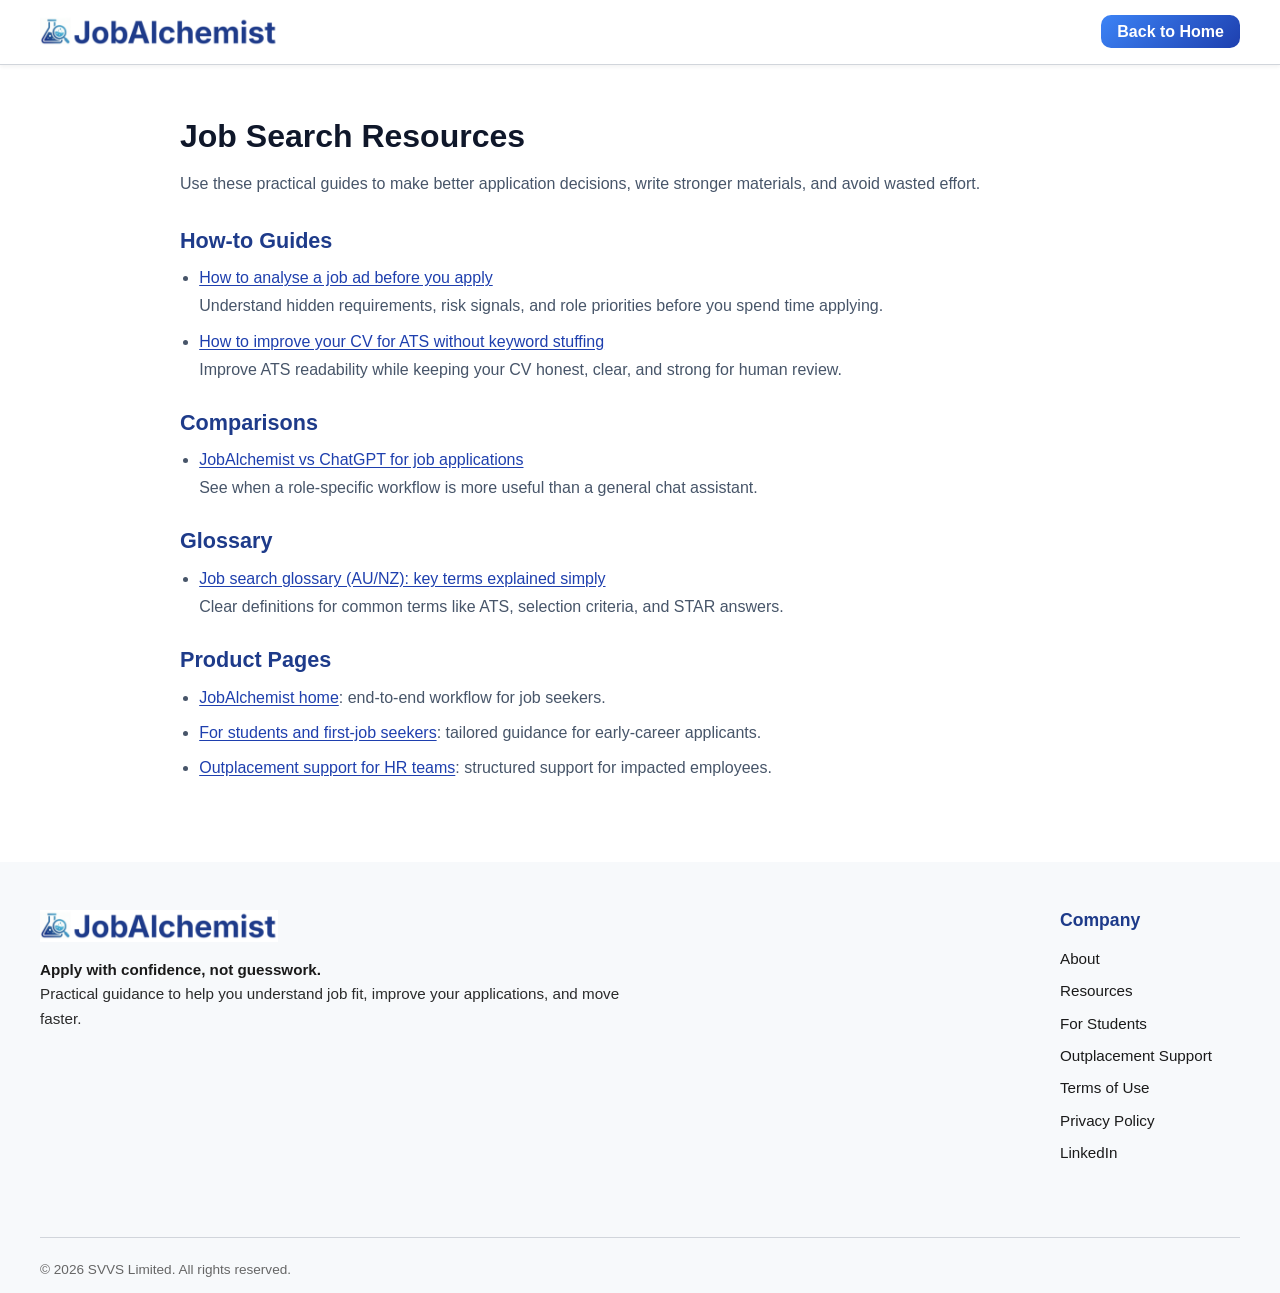
==== commit 2a71d43f: "feat: Add job search glossary and update related resources" ====
--- a/resources/index.html
+++ b/resources/index.html
@@ -3,20 +3,20 @@
 <head>
   <meta charset="UTF-8">
   <meta name="viewport" content="width=device-width, initial-scale=1.0">
-  <title>Job Search Resources | JobAlchemist Guides and Comparisons</title>
-  <meta name="description" content="Practical job-search guides and comparisons to help you analyse job ads, improve your CV, and apply with more clarity and confidence.">
+  <title>Job Search Resources | JobAlchemist Guides, Glossary and Comparisons</title>
+  <meta name="description" content="Practical job-search guides, glossary terms, and comparisons to help you analyse job ads, improve your CV, and apply with more clarity and confidence.">
   <meta name="robots" content="index, follow">
   <link rel="canonical" href="https://www.jobalchemist.tech/resources/">
   <meta property="og:locale" content="en_NZ">
   <meta property="og:type" content="website">
   <meta property="og:site_name" content="JobAlchemist">
-  <meta property="og:title" content="Job Search Resources | JobAlchemist Guides and Comparisons">
-  <meta property="og:description" content="Practical job-search guides and comparisons to help you analyse job ads, improve your CV, and apply with more clarity and confidence.">
+  <meta property="og:title" content="Job Search Resources | JobAlchemist Guides, Glossary and Comparisons">
+  <meta property="og:description" content="Practical job-search guides, glossary terms, and comparisons to help you analyse job ads, improve your CV, and apply with more clarity and confidence.">
   <meta property="og:url" content="https://www.jobalchemist.tech/resources/">
   <meta property="og:image" content="https://www.jobalchemist.tech/site-assests/cv.png">
   <meta name="twitter:card" content="summary_large_image">
-  <meta name="twitter:title" content="Job Search Resources | JobAlchemist Guides and Comparisons">
-  <meta name="twitter:description" content="Practical job-search guides and comparisons to help you analyse job ads, improve your CV, and apply with more clarity and confidence.">
+  <meta name="twitter:title" content="Job Search Resources | JobAlchemist Guides, Glossary and Comparisons">
+  <meta name="twitter:description" content="Practical job-search guides, glossary terms, and comparisons to help you analyse job ads, improve your CV, and apply with more clarity and confidence.">
   <meta name="twitter:image" content="https://www.jobalchemist.tech/site-assests/cv.png">
   <link rel="icon" type="image/png" href="../site-assests/ja-favicon.png">
   <link rel="stylesheet" href="../styles.css">
@@ -26,9 +26,9 @@
       "@type": "CollectionPage",
       "@id": "https://www.jobalchemist.tech/resources/#webpage",
       "url": "https://www.jobalchemist.tech/resources/",
-      "name": "Job Search Resources | JobAlchemist Guides and Comparisons",
+      "name": "Job Search Resources | JobAlchemist Guides, Glossary and Comparisons",
       "headline": "Job Search Resources",
-      "description": "Practical guides and comparisons for job seekers and HR teams.",
+      "description": "Practical guides, glossary terms, and comparisons for job seekers and HR teams.",
       "inLanguage": "en-NZ",
       "dateModified": "2026-03-13",
       "mainEntity": {
@@ -51,6 +51,12 @@
             "position": 3,
             "url": "https://www.jobalchemist.tech/resources/jobalchemist-vs-chatgpt.html",
             "name": "JobAlchemist vs ChatGPT for job applications"
+          },
+          {
+            "@type": "ListItem",
+            "position": 4,
+            "url": "https://www.jobalchemist.tech/resources/job-search-glossary.html",
+            "name": "Job search glossary (AU/NZ): key terms explained simply"
           }
         ]
       }
@@ -101,6 +107,16 @@
       </section>
 
       <section>
+        <h2>Glossary</h2>
+        <ul>
+          <li>
+            <a href="job-search-glossary.html">Job search glossary (AU/NZ): key terms explained simply</a><br>
+            Clear definitions for common terms like ATS, selection criteria, and STAR answers.
+          </li>
+        </ul>
+      </section>
+
+      <section>
         <h2>Product Pages</h2>
         <ul>
           <li><a href="../index.html">JobAlchemist home</a>: end-to-end workflow for job seekers.</li>
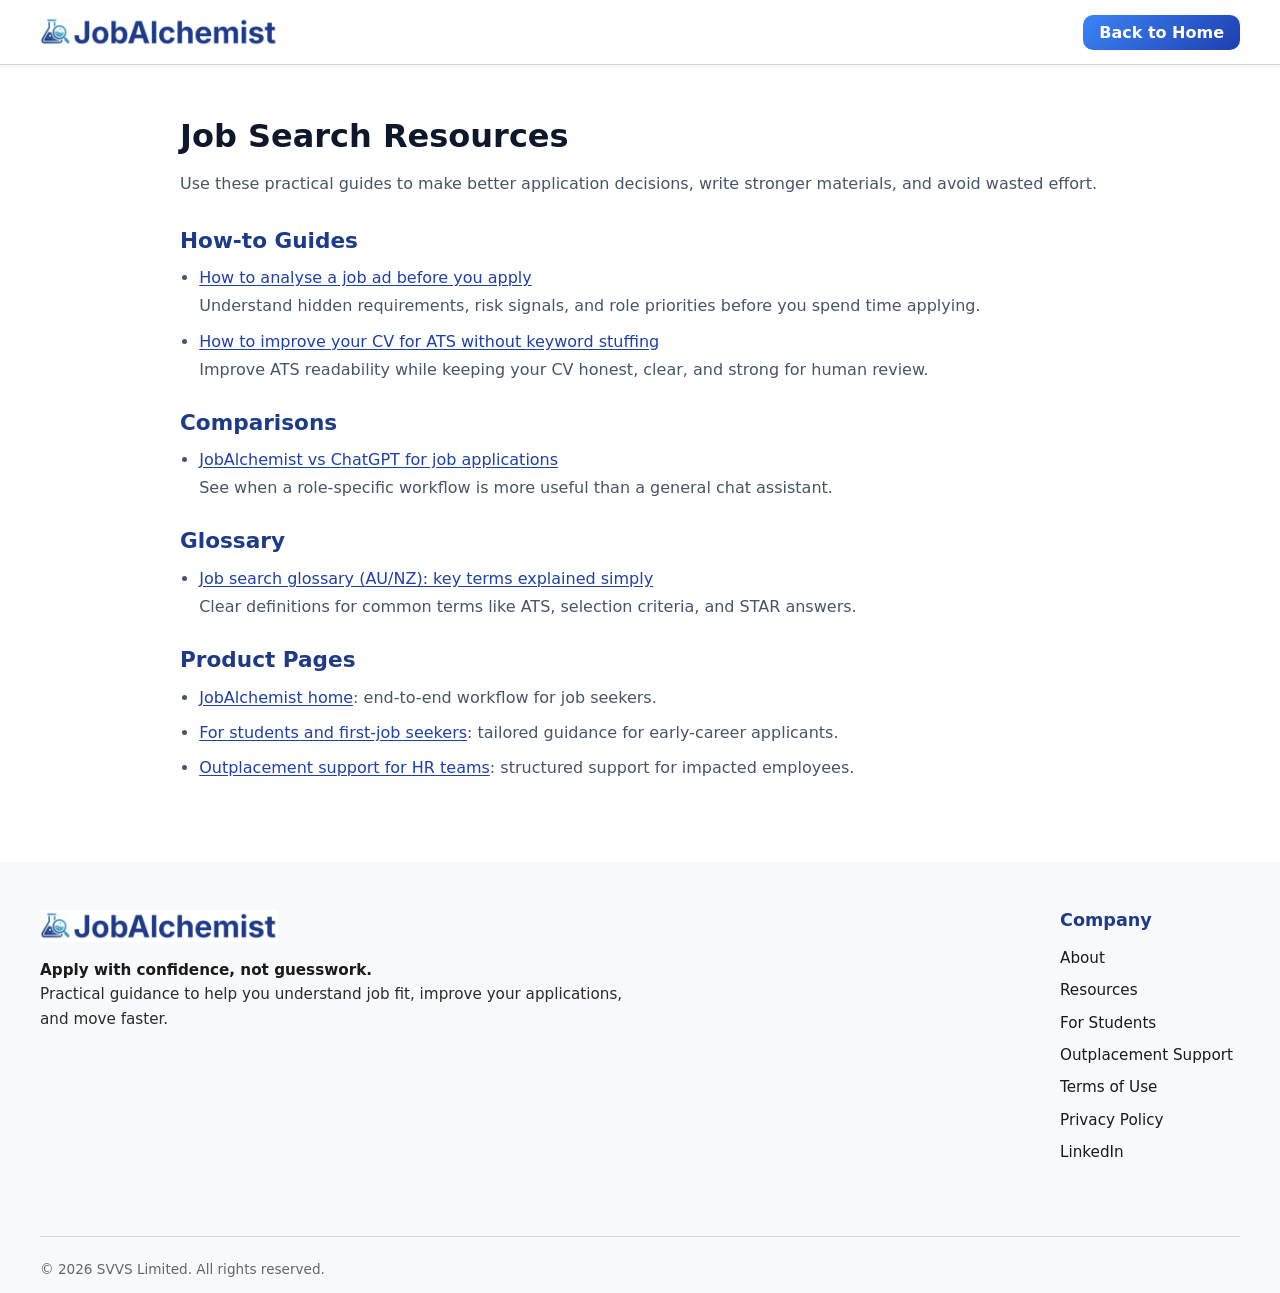
==== commit 3e4d2c4f: "Create About us page. ensure all links go to it update LLM and Sitemap page  Update Outplacement foo" ====
--- a/resources/index.html
+++ b/resources/index.html
@@ -13,11 +13,11 @@
   <meta property="og:title" content="Job Search Resources | JobAlchemist Guides, Glossary and Comparisons">
   <meta property="og:description" content="Practical job-search guides, glossary terms, and comparisons to help you analyse job ads, improve your CV, and apply with more clarity and confidence.">
   <meta property="og:url" content="https://www.jobalchemist.tech/resources/">
-  <meta property="og:image" content="https://www.jobalchemist.tech/site-assests/cv.png">
+  <meta property="og:image" content="https://www.jobalchemist.tech/site-assests/JobAlchemist-unfurl-main-image.png">
   <meta name="twitter:card" content="summary_large_image">
   <meta name="twitter:title" content="Job Search Resources | JobAlchemist Guides, Glossary and Comparisons">
   <meta name="twitter:description" content="Practical job-search guides, glossary terms, and comparisons to help you analyse job ads, improve your CV, and apply with more clarity and confidence.">
-  <meta name="twitter:image" content="https://www.jobalchemist.tech/site-assests/cv.png">
+  <meta name="twitter:image" content="https://www.jobalchemist.tech/site-assests/JobAlchemist-unfurl-main-image.png">
   <link rel="icon" type="image/png" href="../site-assests/ja-favicon.png">
   <link rel="stylesheet" href="../styles.css">
   <script type="application/ld+json">
@@ -138,7 +138,7 @@
     </div>
     <div class="footer-links">
       <h4>Company</h4>
-      <a href="../index.html">About</a>
+      <a href="../about.html">About</a>
       <a href="index.html">Resources</a>
       <a href="../students.html">For Students</a>
       <a href="../outplacement-support.html">Outplacement Support</a>
--- a/styles.css
+++ b/styles.css
@@ -34,7 +34,7 @@
 
 body {
   margin: 0;
-  font-family: 'Segoe UI', Tahoma, Geneva, Verdana, sans-serif;
+  font-family: -apple-system, BlinkMacSystemFont, 'Segoe UI', system-ui, sans-serif;
   background-color: var(--bg);
   color: var(--text);
   width: 100%;
@@ -1457,6 +1457,13 @@
   color: var(--text-subtle);
 }
 
+.call-cta .pricing-cta {
+  display: inline-flex;
+  align-items: center;
+  justify-content: center;
+  margin: 0.75rem 0 1rem;
+}
+
 .outplacement-cta,
 .print-cta {
   display: inline-flex;
@@ -1799,7 +1806,7 @@
   flex-direction: column;
   gap: 3mm;
   color: var(--text-muted);
-  font-family: "Inter", "Segoe UI", Tahoma, Geneva, Verdana, sans-serif;
+  font-family: -apple-system, BlinkMacSystemFont, "Segoe UI", system-ui, sans-serif;
   margin: 0.25rem auto 1rem;
 }
 
@@ -1966,6 +1973,15 @@
   font-weight: 600;
 }
 
+.print-flyer-contact .print-flyer-signoff {
+  margin-top: 0.65rem;
+}
+
+.print-flyer-contact .print-flyer-signoff-role {
+  display: block;
+  margin-top: 0.14rem;
+}
+
 .print-flyer-contact a {
   color: var(--secondary);
   text-decoration: none;
@@ -2080,6 +2096,14 @@
     line-height: 1.25;
   }
 
+  body.outplacement-print .print-flyer-contact .print-flyer-signoff {
+    margin-top: 0.42rem;
+  }
+
+  body.outplacement-print .print-flyer-contact .print-flyer-signoff-role {
+    margin-top: 0.1rem;
+  }
+
   body.outplacement-print .print-flyer-note {
     margin-top: 0.34rem;
     font-size: 0.62rem;
@@ -2091,3 +2115,1617 @@
     padding-top: 0.12rem;
   }
 }
+
+/* -----------------------------------------------------------
+   March 2026 Landing Page Refresh (scoped to index.html only)
+   ----------------------------------------------------------- */
+.landing-page {
+  padding-top: 80px;
+}
+
+.landing-page .section-inner {
+  width: min(1100px, calc(100% - 2rem));
+  margin: 0 auto;
+}
+
+.landing-page .navbar .container {
+  max-width: 1200px;
+  display: flex;
+  align-items: center;
+  gap: 1rem;
+  flex-wrap: nowrap;
+}
+
+.landing-page .nav-menu {
+  justify-content: flex-end;
+  margin: 0;
+  margin-left: auto;
+  padding: 0;
+  display: flex;
+  align-items: center;
+  gap: 1.3rem;
+  list-style: none;
+  position: static;
+  width: auto;
+  background: transparent;
+  box-shadow: none;
+  text-align: left;
+  flex-wrap: wrap;
+}
+
+.landing-page .nav-menu li a {
+  font-weight: 600;
+}
+
+.landing-page .hero-main {
+  background: var(--bg);
+  text-align: center;
+  width: 100%;
+  max-width: none;
+  margin: 0;
+  padding: 2.7rem 0 1rem;
+}
+
+.landing-page .hero-main .hero-inner {
+  width: min(980px, calc(100% - 2rem));
+  margin: 0 auto;
+}
+
+.landing-page .hero-main h1 {
+  margin: 0;
+  font-size: clamp(2rem, 4.4vw, 3rem);
+  line-height: 1.2;
+  color: var(--secondary);
+}
+
+.landing-page .hero-main p {
+  margin: 1rem auto 0;
+  max-width: 760px;
+  line-height: 1.65;
+  color: var(--text-muted);
+}
+
+.landing-page .hero-main .signup {
+  margin-top: 1.5rem;
+  margin-bottom: 0.6rem;
+}
+
+.landing-page .hero-main .pricing-cta {
+  min-width: 260px;
+}
+
+.landing-page .hero-main .hero-microcopy {
+  margin-top: 0.7rem;
+  font-size: 0.95rem;
+}
+
+.landing-page .hero-main .hero-social-proof {
+  margin-top: 0.7rem;
+  font-size: 0.95rem;
+  font-weight: 400;
+  color: var(--text-muted);
+}
+
+.landing-page .proof-strip {
+  background: #233f71;
+  border-top: 0;
+  border-bottom: 0;
+  padding: 1rem 0;
+}
+
+.landing-page .proof-pair-section {
+  background: var(--bg);
+  padding: 0.25rem 0 1rem;
+}
+
+.landing-page .proof-pair-grid {
+  display: grid;
+  grid-template-columns: 1fr;
+  gap: 1rem;
+  max-width: 920px;
+  margin: 0 auto;
+  width: 100%;
+}
+
+.landing-page .proof-pair-card {
+  background: #f1eee9;
+  border: 1px solid #cab98b;
+  border-radius: 14px;
+  padding: 1.25rem 1.3rem;
+  position: relative;
+}
+
+.landing-page .proof-pair-card::before {
+  content: "\201C";
+  display: block;
+  margin-bottom: 0.4rem;
+  color: #b6862f;
+  font-size: 2.2rem;
+  line-height: 0.8;
+  font-weight: 700;
+  font-family: Georgia, "Times New Roman", serif;
+}
+
+.landing-page .proof-pair-text {
+  margin: 0;
+  color: #343434;
+  line-height: 1.58;
+  font-size: 1.05rem;
+}
+
+.landing-page .proof-pair-attribution {
+  margin: 0.8rem 0 0;
+  color: #7f7e79;
+  font-size: 0.92rem;
+  font-weight: 500;
+}
+
+.landing-page .proof-strip-quote {
+  margin: 0;
+  text-align: center;
+  font-size: 1.05rem;
+  font-weight: 650;
+  color: #ffffff;
+}
+
+.landing-page .proof-strip-attribution {
+  margin: 0.35rem 0 0;
+  text-align: center;
+  color: rgba(255, 255, 255, 0.78);
+  font-size: 0.95rem;
+}
+
+.landing-page .problem-section,
+.landing-page .workflow-section,
+.landing-page .chatgpt-section,
+.landing-page .audience-section,
+.landing-page .testimonials-section,
+.landing-page .faq-section,
+.landing-page .cta-close-section {
+  padding: 2.4rem 0;
+}
+
+.landing-page .problem-section h2,
+.landing-page .workflow-section h2,
+.landing-page .chatgpt-section h2,
+.landing-page .audience-section h2,
+.landing-page .testimonials-section h2,
+.landing-page .pricing-section h2,
+.landing-page .faq-section h2,
+.landing-page .cta-close-section h2 {
+  margin-top: 0;
+  margin-bottom: 1rem;
+  text-align: center;
+  line-height: 1.25;
+}
+
+.landing-page .problem-section p {
+  max-width: 860px;
+  margin: 0.8rem auto 0;
+  line-height: 1.72;
+  color: var(--text-muted);
+}
+
+.landing-page .problem-section .section-inner {
+  max-width: 920px;
+}
+
+.landing-page .problem-section p {
+  max-width: none;
+  margin: 0.95rem 0 0;
+  text-align: left;
+}
+
+.landing-page .problem-section .problem-intro {
+  font-weight: 400;
+  color: var(--text-strong);
+}
+
+.landing-page .problem-section .problem-pivot {
+  margin: 1.35rem 0 0;
+  padding: 0.65rem 0 0.65rem 1rem;
+  border-left: 4px solid var(--primary-dark);
+  font-size: 1rem;
+  line-height: 1.72;
+  font-weight: 400;
+  color: var(--text-muted);
+}
+
+.landing-page .problem-section .problem-close {
+  margin-top: 1.25rem;
+  font-size: 1rem;
+  font-weight: 400;
+  color: var(--text-muted);
+}
+
+/* About page */
+.about-page .about-content {
+  background: var(--bg);
+  padding: 2.4rem 0 3.4rem;
+}
+
+.about-page .about-header {
+  margin-bottom: 0.6rem;
+}
+
+.about-page .about-header h1 {
+  margin: 0;
+  font-size: clamp(2rem, 4vw, 2.8rem);
+  line-height: 1.2;
+  color: var(--secondary);
+}
+
+.about-page .about-block h2 {
+  margin: 0;
+  font-size: clamp(1.35rem, 2.3vw, 1.8rem);
+  line-height: 1.3;
+  color: var(--secondary);
+}
+
+.about-page .about-block p,
+.about-page .about-signoff p {
+  margin: 0.95rem 0 0;
+  line-height: 1.75;
+  color: var(--text-muted);
+}
+
+.about-page .about-divider {
+  border: 0;
+  border-top: 1px solid var(--border-light);
+  margin: 2rem 0;
+}
+
+.about-page .about-signoff p:last-child {
+  color: var(--secondary);
+}
+
+.landing-page .workflow-section {
+  background: var(--surface);
+}
+
+.landing-page .workflow-section .section-inner {
+  max-width: 920px;
+}
+
+.landing-page .section-subheading {
+  text-align: center;
+  color: var(--text-muted);
+  max-width: 850px;
+  margin: 0 auto 1.4rem;
+}
+
+.landing-page .workflow-tabs-wrap {
+  margin-top: 1.1rem;
+  width: 100%;
+  max-width: 100%;
+}
+
+.landing-page .workflow-mobile-meta,
+.landing-page .workflow-mobile-actions,
+.landing-page .workflow-dots-mobile {
+  display: none;
+}
+
+.landing-page .workflow-tabs {
+  display: grid;
+  grid-template-columns: repeat(4, minmax(0, 1fr));
+  gap: 0.6rem;
+}
+
+.landing-page .workflow-tab {
+  border: 1px solid var(--border);
+  background: var(--bg);
+  color: var(--text-muted);
+  border-radius: 10px;
+  padding: 0.65rem 0.75rem;
+  text-align: left;
+  display: flex;
+  align-items: center;
+  gap: 0.55rem;
+  font: inherit;
+  font-weight: 600;
+  cursor: pointer;
+  min-height: 56px;
+  transition: border-color 0.2s ease, background-color 0.2s ease, color 0.2s ease;
+}
+
+.landing-page .workflow-tab:hover {
+  border-color: #9bb2e4;
+}
+
+.landing-page .workflow-tab:focus-visible {
+  outline: 2px solid var(--primary);
+  outline-offset: 2px;
+}
+
+.landing-page .workflow-tab.is-active {
+  border-color: var(--primary);
+  background: #ecf2ff;
+  color: var(--secondary);
+}
+
+.landing-page .workflow-tab-number {
+  width: 1.5rem;
+  height: 1.5rem;
+  border-radius: 999px;
+  border: 1px solid #bbcae8;
+  color: #5b6f99;
+  display: inline-flex;
+  align-items: center;
+  justify-content: center;
+  font-size: 0.8rem;
+  font-weight: 700;
+  line-height: 1;
+  flex-shrink: 0;
+}
+
+.landing-page .workflow-tab.is-active .workflow-tab-number {
+  border-color: var(--primary);
+  color: var(--primary);
+  background: #ffffff;
+}
+
+.landing-page .workflow-tab-text {
+  font-size: 0.87rem;
+  letter-spacing: 0.01em;
+  line-height: 1.25;
+}
+
+.landing-page .workflow-panel-frame {
+  margin-top: 0.8rem;
+  background: var(--bg);
+  border: 1px solid var(--border);
+  border-radius: 12px;
+  box-shadow: 0 4px 10px var(--shadow);
+  height: 300px;
+  overflow: hidden;
+}
+
+.landing-page .workflow-panel {
+  display: none;
+  height: 100%;
+  overflow-y: auto;
+  padding: 1rem;
+}
+
+.landing-page .workflow-panel.is-active {
+  display: block;
+}
+
+.landing-page .workflow-panel .step-label {
+  margin: 0;
+  color: var(--primary);
+  font-size: 0.92rem;
+  text-transform: uppercase;
+  letter-spacing: 0.04em;
+}
+
+.landing-page .workflow-panel .step-heading {
+  margin: 0.6rem 0 0.8rem;
+  color: var(--secondary);
+  font-weight: 700;
+}
+
+.landing-page .workflow-panel p {
+  margin: 0.72rem 0 0;
+  line-height: 1.65;
+  color: var(--text-muted);
+}
+
+.landing-page .workflow-dots {
+  margin-top: 0.7rem;
+  display: flex;
+  justify-content: center;
+  gap: 0.45rem;
+}
+
+.landing-page .workflow-dot,
+.landing-page .testimonial-dot {
+  width: 8px;
+  height: 8px;
+  border-radius: 999px;
+  background: #c5ccda;
+  opacity: 0.85;
+}
+
+.landing-page .workflow-dot {
+  display: inline-block;
+}
+
+.landing-page .workflow-dot.is-active,
+.landing-page .testimonial-dot.is-active {
+  background: var(--secondary);
+  opacity: 1;
+}
+
+.landing-page .chatgpt-section {
+  background: var(--surface-soft);
+}
+
+.landing-page .chatgpt-section > .section-inner > p {
+  max-width: 900px;
+  margin: 0.85rem auto 0;
+  line-height: 1.7;
+  color: var(--text-muted);
+  text-align: left;
+}
+
+.landing-page .comparison-table {
+  width: 100%;
+  max-width: 900px;
+  border-collapse: separate;
+  border-spacing: 0;
+  margin: 1.25rem auto 0;
+  border: 1px solid var(--border-light);
+  border-radius: 12px;
+  overflow: hidden;
+}
+
+.landing-page .comparison-table th,
+.landing-page .comparison-table td {
+  border: 1px solid var(--border-light);
+  padding: 0.8rem 0.9rem;
+  text-align: left;
+  vertical-align: top;
+}
+
+.landing-page .comparison-table th:first-child {
+  background: #e9edf2;
+  color: #6a7280;
+  font-weight: 600;
+}
+
+.landing-page .comparison-table th:last-child {
+  background: #eaf0fb;
+  color: var(--secondary);
+  font-weight: 700;
+}
+
+.landing-page .comparison-table td:first-child {
+  color: #666e7a;
+}
+
+.landing-page .comparison-table td:last-child {
+  color: var(--secondary);
+}
+
+.landing-page .comparison-table tbody tr:nth-child(odd) td:first-child {
+  background: #f3f5f8;
+}
+
+.landing-page .comparison-table tbody tr:nth-child(even) td:first-child {
+  background: #eceff3;
+}
+
+.landing-page .comparison-table tbody tr:nth-child(odd) td:last-child {
+  background: #f6f8ff;
+}
+
+.landing-page .comparison-table tbody tr:nth-child(even) td:last-child {
+  background: #edf2ff;
+}
+
+.landing-page .chatgpt-close {
+  margin-top: 1rem;
+  font-weight: 500;
+  color: var(--text-muted);
+  text-align: left;
+}
+
+.landing-page .chatgpt-close .chatgpt-close-emphasis {
+  color: var(--secondary);
+}
+
+.landing-page #see-it-in-action {
+  background: var(--bg);
+}
+
+.landing-page .proof-kicker {
+  margin: 0 0 0.5rem;
+  text-transform: uppercase;
+  font-size: 0.78rem;
+  letter-spacing: 0.06em;
+  color: var(--text-subtle);
+}
+
+.landing-page .audience-section {
+  background: var(--surface);
+}
+
+.landing-page .audience-grid {
+  display: grid;
+  grid-template-columns: repeat(3, minmax(0, 1fr));
+  gap: 1rem;
+  margin-top: 1.4rem;
+}
+
+.landing-page .audience-card {
+  background: var(--bg);
+  border: 1px solid var(--border);
+  border-radius: 12px;
+  padding: 1.15rem;
+  box-shadow: 0 4px 10px var(--shadow);
+}
+
+.landing-page .audience-card h3 {
+  margin: 0;
+  color: var(--secondary);
+}
+
+.landing-page .audience-card p {
+  margin: 0.65rem 0 0;
+  color: var(--text-muted);
+  line-height: 1.68;
+  font-size: 0.875rem;
+}
+
+.landing-page .audience-card .audience-hook {
+  margin: 0.95rem 0 0.45rem;
+  font-size: 1.08rem;
+  line-height: 1.45;
+  font-weight: 450;
+  color: var(--text-strong);
+}
+
+.landing-page .audience-card .audience-hook + p {
+  margin-top: 0;
+}
+
+.landing-page .disqualifier-line {
+  margin: 1rem auto 0;
+  color: var(--text-subtle);
+  max-width: 880px;
+  text-align: center;
+  font-size: 0.95rem;
+}
+
+.landing-page .testimonials-section {
+  background: var(--bg);
+}
+
+.landing-page .quotes.testimonials-carousel {
+  position: relative;
+  margin-top: 1.4rem;
+  max-width: 920px;
+  min-height: 160px;
+  margin-left: auto;
+  margin-right: auto;
+}
+
+.landing-page .quotes.testimonials-carousel .quote {
+  display: none;
+  width: 100%;
+  min-width: 0;
+  background: #f1eee9;
+  border: 1px solid #cab98b;
+  border-radius: 14px;
+  box-shadow: none;
+  padding: 1.25rem 1.3rem;
+  position: relative;
+}
+
+.landing-page .quotes.testimonials-carousel .quote::before {
+  content: "\201C";
+  display: block;
+  margin-bottom: 0.4rem;
+  color: #b6862f;
+  font-size: 2.2rem;
+  line-height: 0.8;
+  font-weight: 700;
+  font-family: Georgia, "Times New Roman", serif;
+}
+
+.landing-page .quotes.testimonials-carousel .quote.is-active {
+  display: flex;
+  flex-direction: column;
+  animation: testimonial-fade 260ms ease;
+}
+
+.landing-page .quotes.testimonials-carousel .quote i {
+  display: none;
+}
+
+.landing-page .quotes.testimonials-carousel .quote .quote-text {
+  margin-bottom: 0.75rem;
+  text-align: left;
+  line-height: 1.58;
+  color: #343434;
+  font-size: 1.05rem;
+}
+
+.landing-page .quote-footer {
+  margin: 0;
+  display: block;
+  width: 100%;
+  font-style: normal;
+  font-weight: 500;
+  color: #7f7e79;
+  text-align: left;
+}
+
+.landing-page .testimonial-dots {
+  display: flex;
+  justify-content: center;
+  gap: 0.55rem;
+  margin-top: 0.9rem;
+}
+
+.landing-page .testimonial-dot {
+  border: 0;
+  cursor: pointer;
+  transition: background-color 0.2s ease, opacity 0.2s ease;
+  padding: 0;
+}
+
+.landing-page .testimonial-dot:hover {
+  opacity: 1;
+}
+
+.landing-page .testimonial-dot.is-active {
+  background: var(--secondary);
+}
+
+@keyframes testimonial-fade {
+  from {
+    opacity: 0;
+    transform: translateY(6px);
+  }
+  to {
+    opacity: 1;
+    transform: translateY(0);
+  }
+}
+
+.landing-page .pricing-section {
+  background: var(--surface);
+  padding: 2.4rem 0;
+}
+
+.landing-page .pricing-intro {
+  max-width: 860px;
+  margin: 0 auto 1.6rem;
+  line-height: 1.65;
+}
+
+.landing-page .pricing-grid {
+  display: grid;
+  grid-template-columns: repeat(3, minmax(0, 1fr));
+  gap: 1rem;
+  align-items: stretch;
+}
+
+.landing-page .pricing-card {
+  width: auto;
+  min-width: 0;
+  padding: 1.5rem 1.25rem;
+  gap: 0.55rem;
+}
+
+.landing-page .pricing-card.featured {
+  transform: none;
+}
+
+.landing-page .pricing-currency-note {
+  margin: -0.2rem 0 0.25rem;
+  color: var(--text-subtle);
+  font-size: 0.88rem;
+}
+
+.landing-page .pricing-card .pricing-cta {
+  margin-top: auto;
+}
+
+.landing-page .pricing-card h3 {
+  margin: 0.2rem 0 0;
+}
+
+.landing-page .pricing-card .pricing-amount {
+  margin: 0 0 0.2rem;
+}
+
+.landing-page .pricing-card .pricing-tagline {
+  margin: 0.15rem 0 0.2rem;
+}
+
+.landing-page .pricing-card .pricing-badge {
+  position: static;
+  top: auto;
+  left: auto;
+  transform: none;
+  align-self: flex-start;
+  margin: 0 0 0.2rem;
+  padding: 0.22rem 0.55rem;
+  border-radius: 6px;
+  border: 1px solid #d2d9e3;
+  background: #eef2f7;
+  color: #687487;
+  font-size: 0.68rem;
+  font-weight: 650;
+  letter-spacing: 0.08em;
+  line-height: 1.2;
+  text-transform: uppercase;
+  max-width: 100%;
+  white-space: nowrap;
+}
+
+.landing-page .pricing-card .pricing-features {
+  margin-top: 0.2rem;
+  padding-top: 0.7rem;
+  border-top: 1px solid var(--border-light);
+}
+
+.landing-page .pricing-card .pricing-features .pricing-list {
+  margin: 0;
+}
+
+.landing-page .pricing-card .pricing-list li {
+  margin-bottom: 0.35rem;
+}
+
+.landing-page .pricing-badge.alt {
+  background: #f6efe0;
+  color: #8f7338;
+  border-color: #d8c6a1;
+}
+
+.landing-page .pricing-badge-placeholder {
+  visibility: hidden;
+}
+
+.landing-page .pricing-note {
+  text-align: center;
+  max-width: 780px;
+  margin: 2rem auto 0;
+}
+
+.landing-page .faq-section {
+  background: var(--bg);
+}
+
+.landing-page #faq .faq-items {
+  max-width: 900px;
+  margin: 0 auto;
+}
+
+.landing-page #faq details {
+  background: var(--surface-soft);
+  border-radius: 10px;
+  border: 1px solid var(--border-light);
+  padding: 0.95rem 1.1rem;
+  margin-bottom: 0.9rem;
+}
+
+.landing-page #faq summary {
+  list-style: none;
+  cursor: pointer;
+  position: relative;
+  padding-right: 1.25rem;
+  font-weight: 600;
+  color: var(--text-strong);
+}
+
+.landing-page #faq summary::-webkit-details-marker {
+  display: none;
+}
+
+.landing-page #faq summary::after {
+  content: '+';
+  position: absolute;
+  right: 0;
+  top: 0.1rem;
+  font-weight: 700;
+  color: var(--primary);
+}
+
+.landing-page #faq details[open] summary::after {
+  content: '-';
+}
+
+.landing-page #faq summary h3 {
+  margin: 0;
+  display: inline;
+  font-size: 1rem;
+  color: inherit;
+  font-weight: inherit;
+}
+
+.landing-page #faq details p {
+  margin: 0.72rem 0 0;
+  color: var(--text-muted);
+  line-height: 1.65;
+}
+
+.landing-page .cta-close-section {
+  background: linear-gradient(180deg, var(--surface), var(--surface-alt));
+  text-align: center;
+}
+
+.landing-page .cta-close-section p {
+  color: var(--text-muted);
+  max-width: 760px;
+  margin: 0.85rem auto 0;
+  line-height: 1.65;
+}
+
+.landing-page .cta-close-section .pricing-cta {
+  display: inline-block;
+  margin-top: 1.15rem;
+}
+
+.landing-page .cta-close-section .cta-microcopy {
+  margin-top: 0.75rem;
+  font-size: 0.92rem;
+}
+
+.landing-page .footer-top {
+  gap: 1.5rem;
+}
+
+.landing-page .footer-links-group {
+  flex: 0 1 180px;
+  min-width: 150px;
+}
+
+.landing-page .footer-links-group h4 {
+  margin: 0 0 0.8rem;
+}
+
+.landing-page .footer-links-group a {
+  display: block;
+  margin-bottom: 0.45rem;
+  color: var(--text-strong);
+  text-decoration: none;
+}
+
+@media (max-width: 1024px) {
+  .landing-page .audience-grid {
+    grid-template-columns: 1fr;
+  }
+
+  .landing-page .workflow-tabs {
+    display: flex;
+    gap: 0.55rem;
+    overflow-x: auto;
+    padding-bottom: 0.2rem;
+    scrollbar-width: thin;
+  }
+
+  .landing-page .workflow-tab {
+    flex: 0 0 220px;
+  }
+
+  .landing-page .quotes {
+    grid-template-columns: 1fr;
+  }
+
+  .landing-page .pricing-grid {
+    grid-template-columns: repeat(2, minmax(0, 1fr));
+  }
+
+  .landing-page .proof-pair-grid {
+    grid-template-columns: 1fr;
+  }
+}
+
+@media (max-width: 768px) {
+  .landing-page {
+    padding-top: 72px;
+  }
+
+  .landing-page .navbar .container {
+    flex-direction: row;
+    align-items: center;
+    text-align: left;
+    gap: 0.5rem;
+  }
+
+  .landing-page .nav-toggle {
+    display: inline-flex;
+    margin-left: auto;
+  }
+
+  .landing-page .nav-menu {
+    display: none;
+    position: absolute;
+    top: 100%;
+    left: 0;
+    width: 100%;
+    background: var(--bg);
+    box-shadow: 0 4px 10px var(--shadow-strong);
+    padding: 1rem 0;
+    flex-direction: column;
+    align-items: center;
+    gap: 1rem;
+    text-align: center;
+    margin-left: 0;
+    z-index: 1001;
+  }
+
+  .landing-page .nav-menu.active {
+    display: flex;
+  }
+
+  .landing-page .hero-main {
+    padding-top: 2rem;
+  }
+
+  .landing-page .workflow-tab {
+    flex: 0 0 190px;
+    min-height: 52px;
+  }
+
+  .landing-page .workflow-tab-text {
+    font-size: 0.84rem;
+  }
+
+  .landing-page .comparison-table {
+    border: 0;
+    border-radius: 0;
+    background: transparent;
+  }
+
+  .landing-page .comparison-table thead {
+    display: none;
+  }
+
+  .landing-page .comparison-table,
+  .landing-page .comparison-table tbody,
+  .landing-page .comparison-table tr,
+  .landing-page .comparison-table td {
+    display: block;
+    width: 100%;
+  }
+
+  .landing-page .comparison-table tbody tr {
+    margin-bottom: 0.8rem;
+    border: 1px solid var(--border-light);
+    border-radius: 12px;
+    overflow: hidden;
+    background: #ffffff;
+  }
+
+  .landing-page .comparison-table tbody tr:last-child {
+    margin-bottom: 0;
+  }
+
+  .landing-page .comparison-table td {
+    border: 0;
+    padding: 0.75rem 1rem;
+  }
+
+  .landing-page .comparison-table tbody tr:nth-child(odd) td:first-child,
+  .landing-page .comparison-table tbody tr:nth-child(even) td:first-child {
+    background: #eceff3;
+    color: #5f708a;
+  }
+
+  .landing-page .comparison-table tbody tr:nth-child(odd) td:last-child,
+  .landing-page .comparison-table tbody tr:nth-child(even) td:last-child {
+    background: #ffffff;
+    color: var(--secondary);
+    border-top: 1px solid var(--border-light);
+    font-weight: 700;
+  }
+
+  .landing-page .pricing-card {
+    width: 100%;
+    max-width: 380px;
+  }
+
+  .landing-page .pricing-grid {
+    grid-template-columns: 1fr;
+    justify-items: center;
+  }
+
+  .landing-page .footer-top,
+  .landing-page .footer-bottom {
+    text-align: left;
+    align-items: flex-start;
+  }
+}
+
+@media (max-width: 600px) {
+  .landing-page .workflow-tabs-wrap {
+    border: 1px solid var(--border);
+    border-radius: 18px;
+    padding: 0.8rem;
+    background: var(--bg);
+    box-sizing: border-box;
+    overflow: hidden;
+  }
+
+  .landing-page .workflow-mobile-meta {
+    display: flex;
+    align-items: center;
+    justify-content: space-between;
+    margin-bottom: 0.6rem;
+    padding: 0 0.1rem;
+    box-sizing: border-box;
+  }
+
+  .landing-page .workflow-mobile-step {
+    margin: 0;
+    font-size: 0.94rem;
+    color: var(--text-subtle);
+    font-weight: 600;
+  }
+
+  .landing-page .workflow-dots-mobile {
+    display: flex;
+    margin-top: 0;
+  }
+
+  .landing-page .workflow-tabs {
+    display: none;
+  }
+
+  .landing-page .workflow-panel-frame {
+    margin-top: 0;
+    border: 0;
+    box-shadow: none;
+    background: transparent;
+    height: auto;
+    overflow: visible;
+  }
+
+  .landing-page .workflow-panel {
+    border: 1px solid var(--border);
+    border-radius: 14px;
+    padding: 1rem;
+    background: var(--bg);
+    overflow: visible;
+    height: auto;
+    box-sizing: border-box;
+  }
+
+  .landing-page .workflow-mobile-actions {
+    display: grid;
+    grid-template-columns: repeat(2, minmax(0, 1fr));
+    gap: 0.7rem;
+    margin-top: 0.7rem;
+    padding: 0 0.1rem;
+    box-sizing: border-box;
+  }
+
+  .landing-page .workflow-mobile-nav {
+    border: 1px solid var(--border);
+    border-radius: 10px;
+    background: var(--bg);
+    color: var(--secondary);
+    font: inherit;
+    font-weight: 600;
+    padding: 0.58rem 0.8rem;
+    text-align: center;
+    cursor: pointer;
+  }
+
+  .landing-page .workflow-mobile-nav[disabled] {
+    opacity: 0.45;
+    cursor: not-allowed;
+  }
+
+  .landing-page .workflow-mobile-nav.is-prev::before {
+    content: "\2190\00A0";
+  }
+
+  .landing-page .workflow-mobile-nav.is-next::after {
+    content: "\00A0\2192";
+  }
+
+  .landing-page .workflow-tabs-wrap > .workflow-dots:not(.workflow-dots-mobile) {
+    display: none;
+  }
+}
+
+/* -----------------------------------------------------------
+   Outplacement Support Page Refresh (March 2026, web-only)
+   Scoped to outplacement-support.html via .outplacement-page-v2
+   ----------------------------------------------------------- */
+.outplacement-page-v2 {
+  --op-navy: var(--secondary);
+  --op-navy-light: var(--primary-dark);
+  --op-proof-bg: #233f71;
+  --op-amber-bg: #fffbf5;
+  --op-amber-border: #e8d9b8;
+  --op-text: var(--text-strong);
+  --op-text-muted: var(--text-muted);
+  --op-border: var(--border-light);
+  --op-surface: var(--surface);
+  --op-max-width: 1100px;
+  --op-prose-width: 700px;
+  padding-top: 0;
+  background: var(--bg);
+}
+
+.outplacement-page-v2 .outplacement-content {
+  max-width: none;
+  margin: 0;
+  padding: 0;
+}
+
+.outplacement-page-v2 .op-shell {
+  width: min(var(--op-max-width), calc(100% - 3rem));
+  margin: 0 auto;
+}
+
+.outplacement-page-v2 .op-prose {
+  max-width: var(--op-prose-width);
+}
+
+.outplacement-page-v2 .op-section {
+  padding: 2.4rem 0;
+}
+
+.outplacement-page-v2 .op-section-white {
+  background: #ffffff;
+}
+
+.outplacement-page-v2 .op-section-surface {
+  background: var(--op-surface);
+}
+
+.outplacement-page-v2 .op-nav {
+  position: sticky;
+  top: 0;
+  z-index: 1200;
+  background: var(--bg);
+  border-bottom: 1px solid var(--op-border);
+  box-shadow: none;
+}
+
+.outplacement-page-v2 .op-nav .container {
+  max-width: var(--op-max-width);
+  height: 64px;
+  margin: 0 auto;
+  padding: 0 1.5rem;
+  display: flex;
+  align-items: center;
+  justify-content: space-between;
+  gap: 1rem;
+  flex-wrap: nowrap;
+}
+
+.outplacement-page-v2 .op-nav .logo {
+  margin-right: 0;
+}
+
+.outplacement-page-v2 .op-nav .logo img {
+  height: 32px;
+  width: auto;
+}
+
+.outplacement-page-v2 .label {
+  display: inline-block;
+  font-size: 0.75rem;
+  font-weight: 700;
+  letter-spacing: 0.12em;
+  text-transform: uppercase;
+  color: var(--op-navy);
+  margin-bottom: 1rem;
+}
+
+.outplacement-page-v2 .op-hero {
+  padding: 3rem 0 2.75rem;
+  text-align: center;
+}
+
+.outplacement-page-v2 .op-hero h1 {
+  margin: 0;
+  max-width: 760px;
+  font-size: clamp(2rem, 4vw, 3rem);
+  line-height: 1.2;
+  color: var(--op-navy);
+  margin-left: auto;
+  margin-right: auto;
+}
+
+.outplacement-page-v2 .op-hero .op-prose {
+  max-width: var(--op-prose-width);
+  margin-top: 1.3rem;
+  margin-left: auto;
+  margin-right: auto;
+}
+
+.outplacement-page-v2 .op-hero p {
+  margin: 0;
+  color: var(--op-text-muted);
+  font-size: 1.1rem;
+  line-height: 1.7;
+}
+
+.outplacement-page-v2 .op-hero p + p {
+  margin-top: 1rem;
+}
+
+.outplacement-page-v2 .op-hero .pricing-cta {
+  margin-top: 1.6rem;
+  display: inline-flex;
+  align-items: center;
+  justify-content: center;
+}
+
+.outplacement-page-v2 .op-proof-strip {
+  background: var(--op-proof-bg);
+  padding: 1.5rem 0;
+}
+
+.outplacement-page-v2 .op-proof-quote {
+  margin: 0;
+  max-width: var(--op-prose-width);
+  color: #ffffff;
+  font-size: 1.1rem;
+  line-height: 1.7;
+  text-align: center;
+  margin-left: auto;
+  margin-right: auto;
+}
+
+.outplacement-page-v2 .op-proof-attribution {
+  margin: 0.65rem 0 0;
+  color: rgba(255, 255, 255, 0.92);
+  font-size: 0.95rem;
+  font-weight: 500;
+}
+
+.outplacement-page-v2 h2 {
+  margin: 0;
+  color: var(--op-navy);
+  line-height: 1.3;
+}
+
+.outplacement-page-v2 .op-prose p {
+  margin: 1rem 0 0;
+  line-height: 1.7;
+  color: var(--op-text-muted);
+}
+
+.outplacement-page-v2 .op-section .op-prose {
+  margin-left: auto;
+  margin-right: auto;
+}
+
+.outplacement-page-v2 .op-section .label {
+  display: block;
+  text-align: center;
+}
+
+.outplacement-page-v2 .op-section h2 {
+  text-align: center;
+  margin-left: auto;
+  margin-right: auto;
+}
+
+.outplacement-page-v2 .op-proof-strip .op-proof-attribution {
+  color: rgba(255, 255, 255, 0.92);
+  text-align: center;
+}
+
+.outplacement-page-v2 .pull-quote {
+  border-left: 3px solid var(--op-navy);
+  padding-left: 1.25rem;
+  margin: 2rem 0 0;
+  font-size: 1.1rem;
+  line-height: 1.65;
+  max-width: var(--op-prose-width);
+  color: var(--op-text-muted);
+}
+
+.outplacement-page-v2 .op-steps-grid {
+  margin-top: 1.5rem;
+  display: grid;
+  grid-template-columns: repeat(auto-fit, minmax(200px, 1fr));
+  gap: 1.5rem;
+}
+
+.outplacement-page-v2 .op-step-card {
+  background: var(--op-surface);
+  border: 1px solid var(--op-border);
+  border-radius: 10px;
+  padding: 1.5rem;
+}
+
+.outplacement-page-v2 .op-step-header {
+  display: flex;
+  align-items: center;
+  gap: 0.7rem;
+  margin-bottom: 0.7rem;
+}
+
+.outplacement-page-v2 .op-step-number {
+  width: 1.75rem;
+  height: 1.75rem;
+  border-radius: 999px;
+  background: var(--op-navy);
+  color: #ffffff;
+  display: inline-flex;
+  align-items: center;
+  justify-content: center;
+  font-size: 0.9rem;
+  font-weight: 700;
+  flex-shrink: 0;
+}
+
+.outplacement-page-v2 .op-step-card h3 {
+  margin: 0;
+  color: var(--op-text);
+  font-size: 1.05rem;
+  line-height: 1.35;
+}
+
+.outplacement-page-v2 .op-step-card p {
+  margin: 0;
+  color: var(--op-text-muted);
+  line-height: 1.65;
+}
+
+.outplacement-page-v2 .privacy-callout {
+  background: var(--op-amber-bg);
+  border: 1px solid var(--op-amber-border);
+  border-radius: 10px;
+  padding: 1.25rem 1.5rem;
+  max-width: none;
+  width: 100%;
+  box-sizing: border-box;
+  margin-top: 2rem;
+  font-size: 0.92rem;
+  line-height: 1.6;
+  box-shadow: none;
+}
+
+.outplacement-page-v2 .privacy-callout p {
+  margin: 0;
+  color: var(--op-text-muted);
+}
+
+.outplacement-page-v2 .op-hr-list {
+  max-width: var(--op-prose-width);
+  margin-left: auto;
+  margin-right: auto;
+  margin-top: 1.3rem;
+  display: grid;
+  gap: 1rem;
+}
+
+.outplacement-page-v2 .op-hr-item h3 {
+  margin: 0;
+  color: var(--op-text);
+  font-size: 1.05rem;
+  line-height: 1.35;
+}
+
+.outplacement-page-v2 .op-hr-item p {
+  margin: 0.45rem 0 0;
+  color: var(--op-text-muted);
+  line-height: 1.7;
+}
+
+.outplacement-page-v2 .op-comparison-wrap {
+  max-width: var(--op-prose-width);
+  margin-left: auto;
+  margin-right: auto;
+  margin-top: 1.4rem;
+  overflow-x: auto;
+}
+
+.outplacement-page-v2 .op-comparison-table {
+  width: 100%;
+  min-width: 640px;
+  table-layout: fixed;
+  border-collapse: separate;
+  border-spacing: 0;
+  border: 1px solid var(--op-border);
+  border-radius: 12px;
+  overflow: hidden;
+}
+
+.outplacement-page-v2 .op-comparison-table th,
+.outplacement-page-v2 .op-comparison-table td {
+  border: 1px solid var(--op-border);
+  padding: 0.8rem 0.9rem;
+  text-align: left;
+  vertical-align: top;
+}
+
+.outplacement-page-v2 .op-comparison-table th:first-child,
+.outplacement-page-v2 .op-comparison-table td:first-child {
+  width: 22%;
+}
+
+.outplacement-page-v2 .op-comparison-table th:nth-child(2),
+.outplacement-page-v2 .op-comparison-table td:nth-child(2),
+.outplacement-page-v2 .op-comparison-table th:nth-child(3),
+.outplacement-page-v2 .op-comparison-table td:nth-child(3) {
+  width: 39%;
+}
+
+.outplacement-page-v2 .op-comparison-table th:first-child {
+  background: #e9edf2;
+  color: #6a7280;
+  font-weight: 600;
+}
+
+.outplacement-page-v2 .op-comparison-table th:nth-child(2) {
+  background: #edf1f6;
+  color: #5f708a;
+  font-weight: 600;
+}
+
+.outplacement-page-v2 .op-comparison-table th:last-child {
+  background: #eaf0fb;
+  color: var(--op-navy);
+  font-weight: 700;
+}
+
+.outplacement-page-v2 .op-comparison-table td:first-child {
+  color: #606b78;
+  font-weight: 600;
+}
+
+.outplacement-page-v2 .op-comparison-table tbody tr:nth-child(odd) td:first-child,
+.outplacement-page-v2 .op-comparison-table tbody tr:nth-child(odd) td:nth-child(2) {
+  background: #f3f5f8;
+}
+
+.outplacement-page-v2 .op-comparison-table tbody tr:nth-child(even) td:first-child,
+.outplacement-page-v2 .op-comparison-table tbody tr:nth-child(even) td:nth-child(2) {
+  background: #eceff3;
+}
+
+.outplacement-page-v2 .op-comparison-table tbody tr:nth-child(odd) td:last-child {
+  background: #f6f8ff;
+  color: var(--op-navy);
+}
+
+.outplacement-page-v2 .op-comparison-table tbody tr:nth-child(even) td:last-child {
+  background: #edf2ff;
+  color: var(--op-navy);
+}
+
+.outplacement-page-v2 .op-founder-note {
+  max-width: var(--op-prose-width);
+  margin-left: auto;
+  margin-right: auto;
+  border-top: 1px solid var(--op-border);
+  padding-top: 1.25rem;
+  font-family: Georgia, "Times New Roman", serif;
+}
+
+.outplacement-page-v2 .op-founder-note p {
+  margin: 0;
+  line-height: 1.78;
+  color: var(--op-text-muted);
+  font-size: 1.02rem;
+}
+
+.outplacement-page-v2 .op-founder-note p + p {
+  margin-top: 1.2rem;
+}
+
+.outplacement-page-v2 .op-founder-note .op-founder-attribution {
+  margin-top: 1.4rem;
+  font-size: 0.9rem;
+  color: var(--text-subtle);
+}
+
+.outplacement-page-v2 .op-founder-note a {
+  color: var(--op-navy);
+  text-decoration: underline;
+  text-underline-offset: 2px;
+}
+
+.outplacement-page-v2 .op-final-cta {
+  background: #14213d;
+  color: #dfe8ff;
+  padding: 3rem 0;
+}
+
+.outplacement-page-v2 .op-final-cta-wrap {
+  max-width: var(--op-prose-width);
+}
+
+.outplacement-page-v2 .op-final-cta-card {
+  border-radius: 14px;
+  border: 1px solid rgba(255, 255, 255, 0.2);
+  background: rgba(255, 255, 255, 0.08);
+  padding: 1.25rem;
+}
+
+.outplacement-page-v2 .op-final-cta-label {
+  margin: 0;
+  text-transform: uppercase;
+  letter-spacing: 0.1em;
+  font-size: 0.78rem;
+  color: rgba(255, 255, 255, 0.75);
+  font-weight: 700;
+}
+
+.outplacement-page-v2 .op-final-cta h2 {
+  margin: 0.6rem 0;
+  color: #ffffff;
+  font-size: clamp(1.45rem, 2.4vw, 2rem);
+  line-height: 1.35;
+}
+
+.outplacement-page-v2 .op-final-cta .op-final-cta-body {
+  margin: 0;
+  color: rgba(255, 255, 255, 0.88);
+  line-height: 1.7;
+}
+
+.outplacement-page-v2 .op-final-cta .op-consultant-note {
+  margin-top: 1rem;
+  font-size: 0.9rem;
+  color: rgba(255, 255, 255, 0.62);
+}
+
+.outplacement-page-v2 .op-final-cta .op-final-cta-link {
+  display: inline-block;
+  margin-top: 1rem;
+  text-decoration: none;
+  font-weight: 600;
+  border-radius: var(--cta-radius);
+  padding: 0.62rem 1rem;
+  background: transparent;
+  color: #ffffff;
+  border: 1px solid rgba(255, 255, 255, 0.75);
+}
+
+.outplacement-page-v2 .op-final-cta .op-final-cta-link:hover {
+  background: rgba(255, 255, 255, 0.1);
+  color: #ffffff;
+}
+
+.outplacement-page-v2 .op-final-cta .op-final-cta-link:focus-visible {
+  outline: 2px solid rgba(255, 255, 255, 0.75);
+  outline-offset: 2px;
+}
+
+.outplacement-page-v2 .op-prose .pricing-cta {
+  display: inline-flex;
+  align-items: center;
+  justify-content: center;
+  margin-top: 1.25rem;
+}
+
+.outplacement-page-v2 .op-prose .pricing-cta.op-centered-cta {
+  display: flex;
+  width: max-content;
+  margin-left: auto;
+  margin-right: auto;
+}
+
+.outplacement-page-v2 footer {
+  background-color: var(--surface);
+}
+
+@media (max-width: 900px) {
+  .outplacement-page-v2 .op-steps-grid {
+    grid-template-columns: 1fr;
+  }
+}
+
+@media (max-width: 768px) {
+  .outplacement-page-v2 .op-shell {
+    width: calc(100% - 2rem);
+  }
+
+  .outplacement-page-v2 .op-nav .container {
+    padding: 0 1rem;
+  }
+
+  .outplacement-page-v2 .op-hero {
+    padding-top: 2.35rem;
+  }
+
+  .outplacement-page-v2 .op-proof-strip {
+    padding: 1.5rem 0;
+  }
+
+  .outplacement-page-v2 .op-section {
+    padding: 2rem 0;
+  }
+
+  .outplacement-page-v2 .op-comparison-wrap {
+    margin-top: 1rem;
+  }
+}
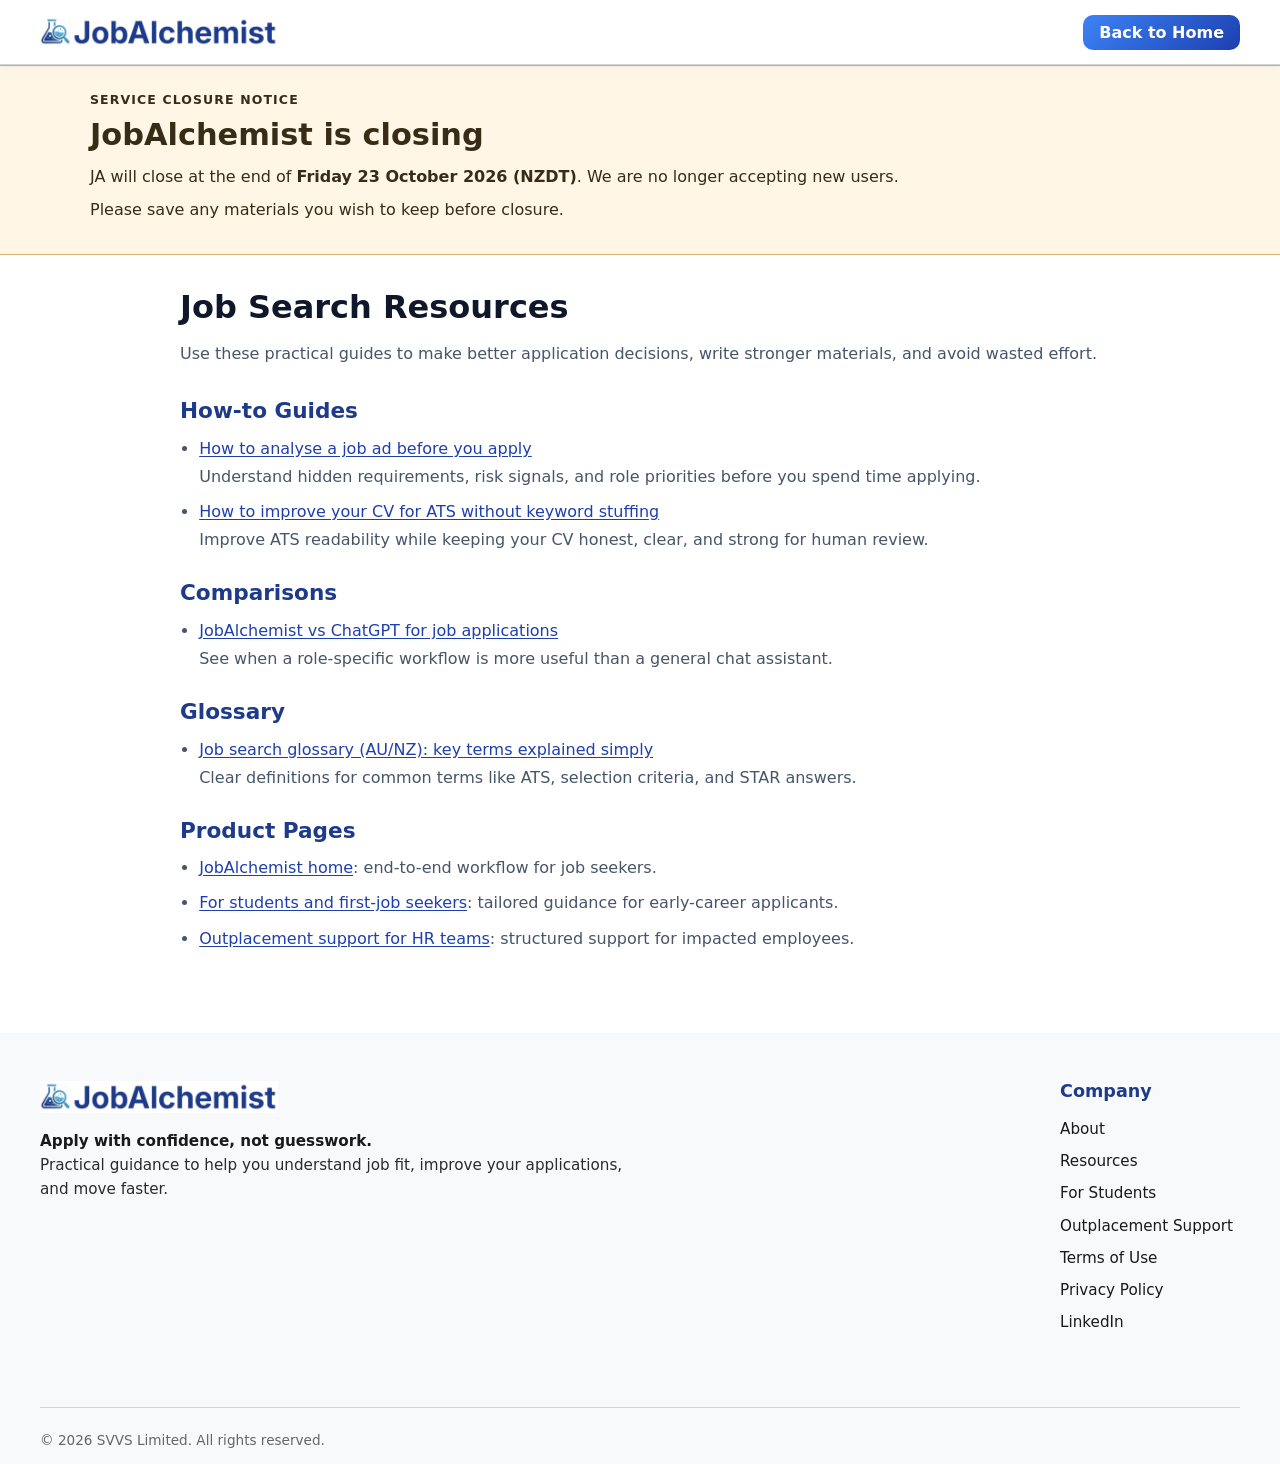
==== commit 7f234220: "Prepare marketing site for JobAlchemist shutdown" ====
--- a/resources/index.html
+++ b/resources/index.html
@@ -19,51 +19,51 @@
   <meta name="twitter:description" content="Practical job-search guides, glossary terms, and comparisons to help you analyse job ads, improve your CV, and apply with more clarity and confidence.">
   <meta name="twitter:image" content="https://www.jobalchemist.tech/site-assests/JobAlchemist-unfurl-main-image.png">
   <link rel="icon" type="image/png" href="../site-assests/ja-favicon.png">
-  <link rel="stylesheet" href="../styles.css">
+  <link rel="stylesheet" href="../styles.css?v=20261016b">
   <script type="application/ld+json">
-    {
-      "@context": "https://schema.org",
-      "@type": "CollectionPage",
-      "@id": "https://www.jobalchemist.tech/resources/#webpage",
-      "url": "https://www.jobalchemist.tech/resources/",
-      "name": "Job Search Resources | JobAlchemist Guides, Glossary and Comparisons",
-      "headline": "Job Search Resources",
-      "description": "Practical guides, glossary terms, and comparisons for job seekers and HR teams.",
-      "inLanguage": "en-NZ",
-      "dateModified": "2026-03-13",
-      "mainEntity": {
-        "@type": "ItemList",
-        "itemListElement": [
-          {
-            "@type": "ListItem",
-            "position": 1,
-            "url": "https://www.jobalchemist.tech/resources/how-to-analyse-job-ad.html",
-            "name": "How to analyse a job ad before you apply"
-          },
-          {
-            "@type": "ListItem",
-            "position": 2,
-            "url": "https://www.jobalchemist.tech/resources/how-to-improve-cv-for-ats.html",
-            "name": "How to improve your CV for ATS without keyword stuffing"
-          },
-          {
-            "@type": "ListItem",
-            "position": 3,
-            "url": "https://www.jobalchemist.tech/resources/jobalchemist-vs-chatgpt.html",
-            "name": "JobAlchemist vs ChatGPT for job applications"
-          },
-          {
-            "@type": "ListItem",
-            "position": 4,
-            "url": "https://www.jobalchemist.tech/resources/job-search-glossary.html",
-            "name": "Job search glossary (AU/NZ): key terms explained simply"
-          }
-        ]
+{
+  "@context": "https://schema.org",
+  "@type": "CollectionPage",
+  "@id": "https://www.jobalchemist.tech/resources/#webpage",
+  "url": "https://www.jobalchemist.tech/resources/",
+  "name": "Job Search Resources | JobAlchemist Guides, Glossary and Comparisons",
+  "headline": "Job Search Resources",
+  "description": "Practical guides, glossary terms, and comparisons for job seekers and HR teams.",
+  "inLanguage": "en-NZ",
+  "dateModified": "2026-10-16",
+  "mainEntity": {
+    "@type": "ItemList",
+    "itemListElement": [
+      {
+        "@type": "ListItem",
+        "position": 1,
+        "url": "https://www.jobalchemist.tech/resources/how-to-analyse-job-ad.html",
+        "name": "How to analyse a job ad before you apply"
+      },
+      {
+        "@type": "ListItem",
+        "position": 2,
+        "url": "https://www.jobalchemist.tech/resources/how-to-improve-cv-for-ats.html",
+        "name": "How to improve your CV for ATS without keyword stuffing"
+      },
+      {
+        "@type": "ListItem",
+        "position": 3,
+        "url": "https://www.jobalchemist.tech/resources/jobalchemist-vs-chatgpt.html",
+        "name": "JobAlchemist vs ChatGPT for job applications"
+      },
+      {
+        "@type": "ListItem",
+        "position": 4,
+        "url": "https://www.jobalchemist.tech/resources/job-search-glossary.html",
+        "name": "Job search glossary (AU/NZ): key terms explained simply"
       }
-    }
-  </script>
+    ]
+  }
+}
+</script>
 </head>
-<body class="legal-page resource-page" id="top">
+<body data-closure-phase="before" class="legal-page resource-page" id="top">
   <nav class="navbar" aria-label="Primary">
     <div class="container">
       <a href="../index.html" class="logo" aria-label="JobAlchemist home">
@@ -74,6 +74,15 @@
       </ul>
     </div>
   </nav>
+  <aside class="closure-notice" aria-labelledby="closure-heading">
+    <div class="closure-notice-inner">
+      <p class="closure-eyebrow">Service closure notice</p>
+      <h2 id="closure-heading">JobAlchemist is closing</h2>
+      <p>JA will close at the end of <strong>Friday 23 October 2026 (NZDT)</strong>. We are no longer accepting new users.</p>
+      <p>Please save any materials you wish to keep before closure.</p>
+    </div>
+  </aside>
+
 
   <main class="legal-content" aria-labelledby="resources-title">
     <article>
--- a/styles.css
+++ b/styles.css
@@ -2159,35 +2159,52 @@
 
 .landing-page .hero-main {
   background: var(--bg);
+  width: 100%;
+  max-width: none;
+  margin: 0;
+  padding: 2.7rem 0 1.2rem;
+}
+
+.landing-page .hero-main .hero-inner {
+  width: min(1180px, calc(100% - 2rem));
+  margin: 0 auto;
+  display: grid;
+  grid-template-columns: minmax(0, 0.88fr) minmax(360px, 1.12fr);
+  grid-template-areas:
+    "copy visual"
+    "actions actions";
+  align-items: start;
+  column-gap: clamp(1.4rem, 3vw, 3rem);
+  row-gap: 1.2rem;
+}
+
+.landing-page .hero-copy {
+  grid-area: copy;
+  min-width: 0;
+  text-align: left;
+}
+
+.landing-page .hero-main h1 {
+  margin: 0;
+  font-size: clamp(2rem, 4.4vw, 3rem);
+  line-height: 1.2;
+  color: var(--secondary);
+}
+
+.landing-page .hero-main p {
+  margin: 1rem 0 0;
+  max-width: 760px;
+  line-height: 1.65;
+  color: var(--text-muted);
+}
+
+.landing-page .hero-main .signup {
+  margin: 0;
+  display: flex;
+  justify-content: center;
   text-align: center;
   width: 100%;
   max-width: none;
-  margin: 0;
-  padding: 2.7rem 0 1rem;
-}
-
-.landing-page .hero-main .hero-inner {
-  width: min(980px, calc(100% - 2rem));
-  margin: 0 auto;
-}
-
-.landing-page .hero-main h1 {
-  margin: 0;
-  font-size: clamp(2rem, 4.4vw, 3rem);
-  line-height: 1.2;
-  color: var(--secondary);
-}
-
-.landing-page .hero-main p {
-  margin: 1rem auto 0;
-  max-width: 760px;
-  line-height: 1.65;
-  color: var(--text-muted);
-}
-
-.landing-page .hero-main .signup {
-  margin-top: 1.5rem;
-  margin-bottom: 0.6rem;
 }
 
 .landing-page .hero-main .pricing-cta {
@@ -2195,15 +2212,66 @@
 }
 
 .landing-page .hero-main .hero-microcopy {
-  margin-top: 0.7rem;
+  margin: 0.6rem 0 0;
   font-size: 0.95rem;
+  line-height: 1.45;
+  text-align: center;
 }
 
 .landing-page .hero-main .hero-social-proof {
-  margin-top: 0.7rem;
+  margin: 0.45rem 0 0;
   font-size: 0.95rem;
+  line-height: 1.45;
   font-weight: 400;
   color: var(--text-muted);
+  text-align: center;
+}
+
+.landing-page .hero-actions {
+  grid-area: actions;
+  display: block;
+  width: min(980px, 100%);
+  margin: 0 auto;
+}
+
+.landing-page .hero-action-primary {
+  width: 100%;
+  margin: 0 auto;
+}
+
+.landing-page .hero-action-primary .hero-microcopy,
+.landing-page .hero-action-primary .hero-social-proof {
+  max-width: 760px;
+  margin-left: auto;
+  margin-right: auto;
+}
+
+.landing-page .hero-visual,
+.landing-page .problem-visual,
+.landing-page .workflow-visual {
+  margin: 0;
+}
+
+.landing-page .hero-visual {
+  grid-area: visual;
+  position: relative;
+  overflow: hidden;
+  border-radius: 18px;
+  box-shadow: 0 18px 40px rgba(20, 34, 61, 0.16);
+  margin-top: clamp(1.7rem, 4vw, 4rem);
+}
+
+.landing-page .hero-visual img,
+.landing-page .problem-visual img,
+.landing-page .workflow-visual img {
+  display: block;
+  width: 100%;
+  height: auto;
+}
+
+.landing-page .hero-visual img {
+  aspect-ratio: 1823 / 863;
+  object-fit: cover;
 }
 
 .landing-page .proof-strip {
@@ -2283,6 +2351,7 @@
 .landing-page .faq-section,
 .landing-page .cta-close-section {
   padding: 2.4rem 0;
+  scroll-margin-top: 92px;
 }
 
 .landing-page .problem-section h2,
@@ -2307,7 +2376,19 @@
 }
 
 .landing-page .problem-section .section-inner {
-  max-width: 920px;
+  max-width: 1100px;
+}
+
+.landing-page .problem-grid {
+  display: grid;
+  grid-template-columns: minmax(0, 0.95fr) minmax(340px, 1.05fr);
+  align-items: center;
+  gap: clamp(1.4rem, 4vw, 3.2rem);
+  margin-top: 1.35rem;
+}
+
+.landing-page .problem-copy {
+  min-width: 0;
 }
 
 .landing-page .problem-section p {
@@ -2338,6 +2419,17 @@
   color: var(--text-muted);
 }
 
+.landing-page .problem-visual {
+  overflow: hidden;
+  border-radius: 16px;
+  box-shadow: 0 16px 34px rgba(20, 34, 61, 0.14);
+}
+
+.landing-page .problem-visual img {
+  aspect-ratio: 3 / 2;
+  object-fit: cover;
+}
+
 /* About page */
 .about-page .about-content {
   background: var(--bg);
@@ -2384,7 +2476,7 @@
 }
 
 .landing-page .workflow-section .section-inner {
-  max-width: 920px;
+  max-width: 1060px;
 }
 
 .landing-page .section-subheading {
@@ -2395,9 +2487,22 @@
 }
 
 .landing-page .workflow-tabs-wrap {
-  margin-top: 1.1rem;
+  margin-top: 1.25rem;
   width: 100%;
   max-width: 100%;
+}
+
+.landing-page .workflow-visual {
+  width: min(940px, 100%);
+  margin: 1.45rem auto 0;
+  overflow: hidden;
+  border-radius: 18px;
+  box-shadow: 0 18px 40px rgba(20, 34, 61, 0.16);
+}
+
+.landing-page .workflow-visual img {
+  aspect-ratio: 1673 / 940;
+  object-fit: cover;
 }
 
 .landing-page .workflow-mobile-meta,
@@ -2978,6 +3083,43 @@
 }
 
 @media (max-width: 1024px) {
+  .landing-page .hero-main .hero-inner {
+    grid-template-columns: 1fr;
+    grid-template-areas:
+      "copy"
+      "actions"
+      "visual";
+  }
+
+  .landing-page .problem-grid {
+    grid-template-columns: 1fr;
+  }
+
+  .landing-page .hero-copy {
+    text-align: center;
+  }
+
+  .landing-page .hero-main p {
+    margin-left: auto;
+    margin-right: auto;
+  }
+
+  .landing-page .hero-visual {
+    width: min(780px, 100%);
+    margin: 0 auto;
+  }
+
+  .landing-page .hero-actions {
+    grid-template-columns: 1fr;
+    width: min(760px, 100%);
+    margin-top: 0.15rem;
+  }
+
+  .landing-page .problem-visual {
+    width: min(760px, 100%);
+    margin: 0 auto;
+  }
+
   .landing-page .audience-grid {
     grid-template-columns: 1fr;
   }
@@ -3049,6 +3191,27 @@
     padding-top: 2rem;
   }
 
+  .landing-page .hero-main .hero-inner {
+    gap: 1.25rem;
+  }
+
+  .landing-page .hero-visual,
+  .landing-page .problem-visual,
+  .landing-page .workflow-visual {
+    border-radius: 14px;
+    box-shadow: 0 10px 24px rgba(20, 34, 61, 0.13);
+  }
+
+  .landing-page .hero-visual img {
+    aspect-ratio: 4 / 3;
+    object-position: 58% center;
+  }
+
+  .landing-page .problem-grid {
+    margin-top: 1rem;
+    gap: 1.1rem;
+  }
+
   .landing-page .workflow-tab {
     flex: 0 0 190px;
     min-height: 52px;
@@ -3059,6 +3222,7 @@
   }
 
   .landing-page .comparison-table {
+    min-width: 0;
     border: 0;
     border-radius: 0;
     background: transparent;
@@ -3074,6 +3238,7 @@
   .landing-page .comparison-table td {
     display: block;
     width: 100%;
+    box-sizing: border-box;
   }
 
   .landing-page .comparison-table tbody tr {
@@ -3090,18 +3255,43 @@
 
   .landing-page .comparison-table td {
     border: 0;
-    padding: 0.75rem 1rem;
-  }
-
-  .landing-page .comparison-table tbody tr:nth-child(odd) td:first-child,
-  .landing-page .comparison-table tbody tr:nth-child(even) td:first-child {
-    background: #eceff3;
+    padding: 0.85rem 1rem;
+  }
+
+  .landing-page .comparison-table td:first-child,
+  .landing-page .comparison-table td:last-child {
+    position: relative;
+    padding-top: 2.1rem;
+  }
+
+  .landing-page .comparison-table td:first-child::before,
+  .landing-page .comparison-table td:last-child::before {
+    position: absolute;
+    top: 0.65rem;
+    left: 1rem;
+    font-size: 0.75rem;
+    font-weight: 700;
+    letter-spacing: 0.08em;
+    text-transform: uppercase;
+  }
+
+  .landing-page .comparison-table td:first-child::before {
+    content: "Generic AI chat";
     color: #5f708a;
   }
 
-  .landing-page .comparison-table tbody tr:nth-child(odd) td:last-child,
-  .landing-page .comparison-table tbody tr:nth-child(even) td:last-child {
-    background: #ffffff;
+  .landing-page .comparison-table td:last-child::before {
+    content: "JobAlchemist";
+    color: var(--secondary);
+  }
+
+  .landing-page .comparison-table td:first-child {
+    background: #f6f7fa;
+    color: var(--text);
+  }
+
+  .landing-page .comparison-table td:last-child {
+    background: #f6f8ff;
     color: var(--secondary);
     border-top: 1px solid var(--border-light);
     font-weight: 700;
@@ -3326,6 +3516,10 @@
   margin-right: auto;
 }
 
+.outplacement-page-v2 .op-hero .op-hero-trust-wrap {
+  margin-top: 1rem;
+}
+
 .outplacement-page-v2 .op-hero p {
   margin: 0;
   color: var(--op-text-muted);
@@ -3338,33 +3532,40 @@
 }
 
 .outplacement-page-v2 .op-hero .pricing-cta {
-  margin-top: 1.6rem;
-  display: inline-flex;
+  margin: 1.35rem auto 0;
+  display: flex;
+  width: max-content;
   align-items: center;
   justify-content: center;
 }
 
-.outplacement-page-v2 .op-proof-strip {
-  background: var(--op-proof-bg);
-  padding: 1.5rem 0;
-}
-
-.outplacement-page-v2 .op-proof-quote {
-  margin: 0;
-  max-width: var(--op-prose-width);
-  color: #ffffff;
-  font-size: 1.1rem;
-  line-height: 1.7;
-  text-align: center;
-  margin-left: auto;
-  margin-right: auto;
-}
-
-.outplacement-page-v2 .op-proof-attribution {
-  margin: 0.65rem 0 0;
-  color: rgba(255, 255, 255, 0.92);
-  font-size: 0.95rem;
-  font-weight: 500;
+.outplacement-page-v2 .op-trust-line {
+  margin: 0;
+  width: 100%;
+  box-sizing: border-box;
+  display: flex;
+  align-items: flex-start;
+  justify-content: flex-start;
+  gap: 0.75rem;
+  padding: 0.95rem 1rem;
+  border: 1px solid var(--op-amber-border);
+  border-radius: 12px;
+  background: var(--op-amber-bg);
+  color: var(--op-text-muted);
+  font-size: 0.96rem;
+  line-height: 1.55;
+  text-align: left;
+}
+
+.outplacement-page-v2 .op-trust-line span[aria-hidden="true"] {
+  flex-shrink: 0;
+  line-height: 1;
+  margin-top: 0.1rem;
+}
+
+.outplacement-page-v2 .op-trust-copy {
+  flex: 1;
+  min-width: 0;
 }
 
 .outplacement-page-v2 h2 {
@@ -3393,21 +3594,6 @@
   text-align: center;
   margin-left: auto;
   margin-right: auto;
-}
-
-.outplacement-page-v2 .op-proof-strip .op-proof-attribution {
-  color: rgba(255, 255, 255, 0.92);
-  text-align: center;
-}
-
-.outplacement-page-v2 .pull-quote {
-  border-left: 3px solid var(--op-navy);
-  padding-left: 1.25rem;
-  margin: 2rem 0 0;
-  font-size: 1.1rem;
-  line-height: 1.65;
-  max-width: var(--op-prose-width);
-  color: var(--op-text-muted);
 }
 
 .outplacement-page-v2 .op-steps-grid {
@@ -3477,26 +3663,23 @@
   color: var(--op-text-muted);
 }
 
-.outplacement-page-v2 .op-hr-list {
-  max-width: var(--op-prose-width);
-  margin-left: auto;
-  margin-right: auto;
-  margin-top: 1.3rem;
-  display: grid;
-  gap: 1rem;
-}
-
-.outplacement-page-v2 .op-hr-item h3 {
-  margin: 0;
+.outplacement-page-v2 .op-benefit-list {
+  max-width: 900px;
+  margin: 1.75rem auto 0;
+  padding-left: 1.3rem;
+  color: var(--op-text-muted);
+}
+
+.outplacement-page-v2 .op-benefit-list li {
+  line-height: 1.85;
+}
+
+.outplacement-page-v2 .op-benefit-list li + li {
+  margin-top: 1rem;
+}
+
+.outplacement-page-v2 .op-benefit-list strong {
   color: var(--op-text);
-  font-size: 1.05rem;
-  line-height: 1.35;
-}
-
-.outplacement-page-v2 .op-hr-item p {
-  margin: 0.45rem 0 0;
-  color: var(--op-text-muted);
-  line-height: 1.7;
 }
 
 .outplacement-page-v2 .op-comparison-wrap {
@@ -3505,6 +3688,85 @@
   margin-right: auto;
   margin-top: 1.4rem;
   overflow-x: auto;
+}
+
+.outplacement-page-v2 .proof-grid {
+  margin-top: 1.8rem;
+}
+
+.outplacement-page-v2 .proof-kicker {
+  margin: 0;
+  font-size: 0.82rem;
+  font-weight: 700;
+  letter-spacing: 0.08em;
+  text-transform: uppercase;
+  color: var(--op-navy);
+}
+
+.outplacement-page-v2 .op-package-card {
+  width: 100%;
+  max-width: var(--op-prose-width);
+  box-sizing: border-box;
+  margin: 1.6rem auto 0;
+  background: #ffffff;
+  border: 1px solid var(--op-border);
+  border-radius: 16px;
+  padding: 1.5rem;
+}
+
+.outplacement-page-v2 .op-package-list {
+  margin: 0;
+  padding-left: 1.2rem;
+  color: var(--op-text);
+}
+
+.outplacement-page-v2 .op-package-list li {
+  line-height: 1.7;
+}
+
+.outplacement-page-v2 .op-package-list li + li {
+  margin-top: 0.65rem;
+}
+
+.outplacement-page-v2 .op-package-close {
+  margin: 1.1rem 0 0;
+  color: var(--op-text-muted);
+  line-height: 1.7;
+}
+
+.outplacement-page-v2 .op-privacy-panel {
+  max-width: 960px;
+  margin: 1.7rem auto 0;
+  padding: 1.25rem;
+  border: 1px solid var(--op-border);
+  border-radius: 16px;
+  background: linear-gradient(180deg, #ffffff 0%, #f8fbff 100%);
+  display: grid;
+  grid-template-columns: repeat(3, minmax(0, 1fr));
+  gap: 1rem;
+}
+
+.outplacement-page-v2 .op-privacy-item {
+  padding: 0.35rem;
+}
+
+.outplacement-page-v2 .op-privacy-item h3 {
+  margin: 0;
+  color: var(--op-text);
+  font-size: 1rem;
+  line-height: 1.35;
+}
+
+.outplacement-page-v2 .op-privacy-item p {
+  margin: 0.55rem 0 0;
+  color: var(--op-text-muted);
+  line-height: 1.7;
+}
+
+.outplacement-page-v2 .op-privacy-item a {
+  color: var(--op-navy);
+  text-decoration: underline;
+  text-underline-offset: 2px;
 }
 
 .outplacement-page-v2 .op-comparison-table {
@@ -3613,6 +3875,44 @@
   text-underline-offset: 2px;
 }
 
+.outplacement-page-v2 .op-consultant-card {
+  width: 100%;
+  max-width: var(--op-prose-width);
+  box-sizing: border-box;
+  margin: 0 auto;
+  padding: 1.5rem;
+  border: 1px solid rgba(20, 33, 61, 0.12);
+  border-radius: 16px;
+  background: #f7f4ec;
+  text-align: left;
+}
+
+.outplacement-page-v2 .op-consultant-card .label {
+  display: inline-block;
+  margin-bottom: 0.8rem;
+  text-align: left;
+}
+
+.outplacement-page-v2 .op-consultant-card h2 {
+  text-align: left;
+  margin: 0;
+}
+
+.outplacement-page-v2 .op-consultant-card p {
+  margin: 1rem 0 0;
+  color: var(--op-text-muted);
+  line-height: 1.7;
+}
+
+.outplacement-page-v2 .op-consultant-card .pricing-cta {
+  display: inline-flex;
+  align-items: center;
+  justify-content: center;
+  position: static;
+  clear: both;
+  margin-top: 1.2rem;
+}
+
 .outplacement-page-v2 .op-final-cta {
   background: #14213d;
   color: #dfe8ff;
@@ -3630,15 +3930,6 @@
   padding: 1.25rem;
 }
 
-.outplacement-page-v2 .op-final-cta-label {
-  margin: 0;
-  text-transform: uppercase;
-  letter-spacing: 0.1em;
-  font-size: 0.78rem;
-  color: rgba(255, 255, 255, 0.75);
-  font-weight: 700;
-}
-
 .outplacement-page-v2 .op-final-cta h2 {
   margin: 0.6rem 0;
   color: #ffffff;
@@ -3650,12 +3941,6 @@
   margin: 0;
   color: rgba(255, 255, 255, 0.88);
   line-height: 1.7;
-}
-
-.outplacement-page-v2 .op-final-cta .op-consultant-note {
-  margin-top: 1rem;
-  font-size: 0.9rem;
-  color: rgba(255, 255, 255, 0.62);
 }
 
 .outplacement-page-v2 .op-final-cta .op-final-cta-link {
@@ -3680,6 +3965,16 @@
   outline-offset: 2px;
 }
 
+.outplacement-page-v2 .op-final-cta-contact {
+  margin: 1rem 0 0;
+}
+
+.outplacement-page-v2 .op-final-cta-contact a {
+  color: #ffffff;
+  text-decoration: underline;
+  text-underline-offset: 2px;
+}
+
 .outplacement-page-v2 .op-prose .pricing-cta {
   display: inline-flex;
   align-items: center;
@@ -3702,6 +3997,10 @@
   .outplacement-page-v2 .op-steps-grid {
     grid-template-columns: 1fr;
   }
+
+  .outplacement-page-v2 .op-privacy-panel {
+    grid-template-columns: 1fr;
+  }
 }
 
 @media (max-width: 768px) {
@@ -3717,15 +4016,136 @@
     padding-top: 2.35rem;
   }
 
-  .outplacement-page-v2 .op-proof-strip {
-    padding: 1.5rem 0;
-  }
-
   .outplacement-page-v2 .op-section {
     padding: 2rem 0;
   }
 
   .outplacement-page-v2 .op-comparison-wrap {
     margin-top: 1rem;
-  }
-}
+    overflow: visible;
+  }
+
+  .outplacement-page-v2 .op-comparison-table {
+    min-width: 0;
+    border: 0;
+    border-radius: 0;
+    background: transparent;
+  }
+
+  .outplacement-page-v2 .op-comparison-table thead {
+    display: none;
+  }
+
+  .outplacement-page-v2 .op-comparison-table,
+  .outplacement-page-v2 .op-comparison-table tbody,
+  .outplacement-page-v2 .op-comparison-table tr,
+  .outplacement-page-v2 .op-comparison-table td {
+    display: block;
+    width: 100%;
+    box-sizing: border-box;
+  }
+
+  .outplacement-page-v2 .op-comparison-table tbody tr {
+    margin-bottom: 0.85rem;
+    border: 1px solid var(--op-border);
+    border-radius: 12px;
+    overflow: hidden;
+    background: #ffffff;
+  }
+
+  .outplacement-page-v2 .op-comparison-table tbody tr:last-child {
+    margin-bottom: 0;
+  }
+
+  .outplacement-page-v2 .op-comparison-table td {
+    border: 0;
+    padding: 0.85rem 1rem;
+  }
+
+  .outplacement-page-v2 .op-comparison-table td:first-child,
+  .outplacement-page-v2 .op-comparison-table td:nth-child(2),
+  .outplacement-page-v2 .op-comparison-table td:nth-child(3) {
+    width: 100%;
+  }
+
+  .outplacement-page-v2 .op-comparison-table td:first-child {
+    background: #eceff3;
+    color: #5f708a;
+    font-weight: 700;
+  }
+
+  .outplacement-page-v2 .op-comparison-table td:nth-child(2),
+  .outplacement-page-v2 .op-comparison-table td:nth-child(3) {
+    position: relative;
+    padding-top: 2.1rem;
+  }
+
+  .outplacement-page-v2 .op-comparison-table td:nth-child(2)::before,
+  .outplacement-page-v2 .op-comparison-table td:nth-child(3)::before {
+    position: absolute;
+    top: 0.65rem;
+    left: 1rem;
+    font-size: 0.75rem;
+    font-weight: 700;
+    letter-spacing: 0.08em;
+    text-transform: uppercase;
+  }
+
+  .outplacement-page-v2 .op-comparison-table td:nth-child(2)::before {
+    content: "Traditional Outplacement";
+    color: #5f708a;
+  }
+
+  .outplacement-page-v2 .op-comparison-table td:nth-child(3)::before {
+    content: "JobAlchemist";
+    color: var(--op-navy);
+  }
+
+  .outplacement-page-v2 .op-comparison-table td:nth-child(2) {
+    background: #f6f7fa;
+    color: var(--op-text);
+    border-top: 1px solid var(--op-border);
+  }
+
+  .outplacement-page-v2 .op-comparison-table td:nth-child(3) {
+    background: #f6f8ff;
+    color: var(--op-navy);
+    border-top: 1px solid var(--op-border);
+    font-weight: 600;
+  }
+
+  .outplacement-page-v2 .op-trust-line {
+    padding: 0.85rem 0.9rem;
+    gap: 0.65rem;
+  }
+
+  .outplacement-page-v2 .op-package-card,
+  .outplacement-page-v2 .op-consultant-card,
+  .outplacement-page-v2 .op-privacy-panel {
+    padding: 1rem;
+  }
+}
+
+@media (max-width: 768px) {
+  .outplacement-page-v2 .op-benefit-list {
+    padding-left: 1.1rem;
+  }
+}
+
+/* Shutdown notices are static HTML so they remain visible without JavaScript. */
+body[data-closure-phase] { padding-top: 0; }
+body[data-closure-phase] > .navbar { position: relative; top: auto; }
+.closure-notice { background: #fff6e5; border-block: 1px solid #d6b56d; padding: 1.5rem 1.25rem; color: #382c16; }
+.closure-notice-inner { max-width: 1100px; margin: 0 auto; }
+.closure-notice .closure-eyebrow { margin: 0 0 .35rem; font-size: .78rem; font-weight: 700; letter-spacing: .09em; text-transform: uppercase; }
+.closure-notice h2 { margin: 0 0 .65rem; color: #382c16; font-size: clamp(1.4rem, 3vw, 1.9rem); line-height: 1.25; }
+.closure-notice p { margin: .45rem 0; line-height: 1.6; }
+.closure-notice a { color: #694400; text-decoration: underline; overflow-wrap: anywhere; }
+.closure-notice .closure-context { font-size: .9rem; }
+.closure-notice a:focus-visible { outline: 3px solid #694400; outline-offset: 3px; }
+body[data-closure-phase] .legal-content { padding-top: 2rem; }
+.closed-home { max-width: 720px; margin: 0 auto; padding: clamp(2rem, 8vw, 5rem) 1.5rem; }
+.closed-home h1 { font-size: clamp(2rem, 6vw, 3.25rem); line-height: 1.15; }
+.closed-home p { line-height: 1.7; }
+.closed-home img { width: 180px; max-width: 100%; }
+.closed-home nav { display: flex; flex-wrap: wrap; gap: 1.25rem; margin-top: 2rem; }
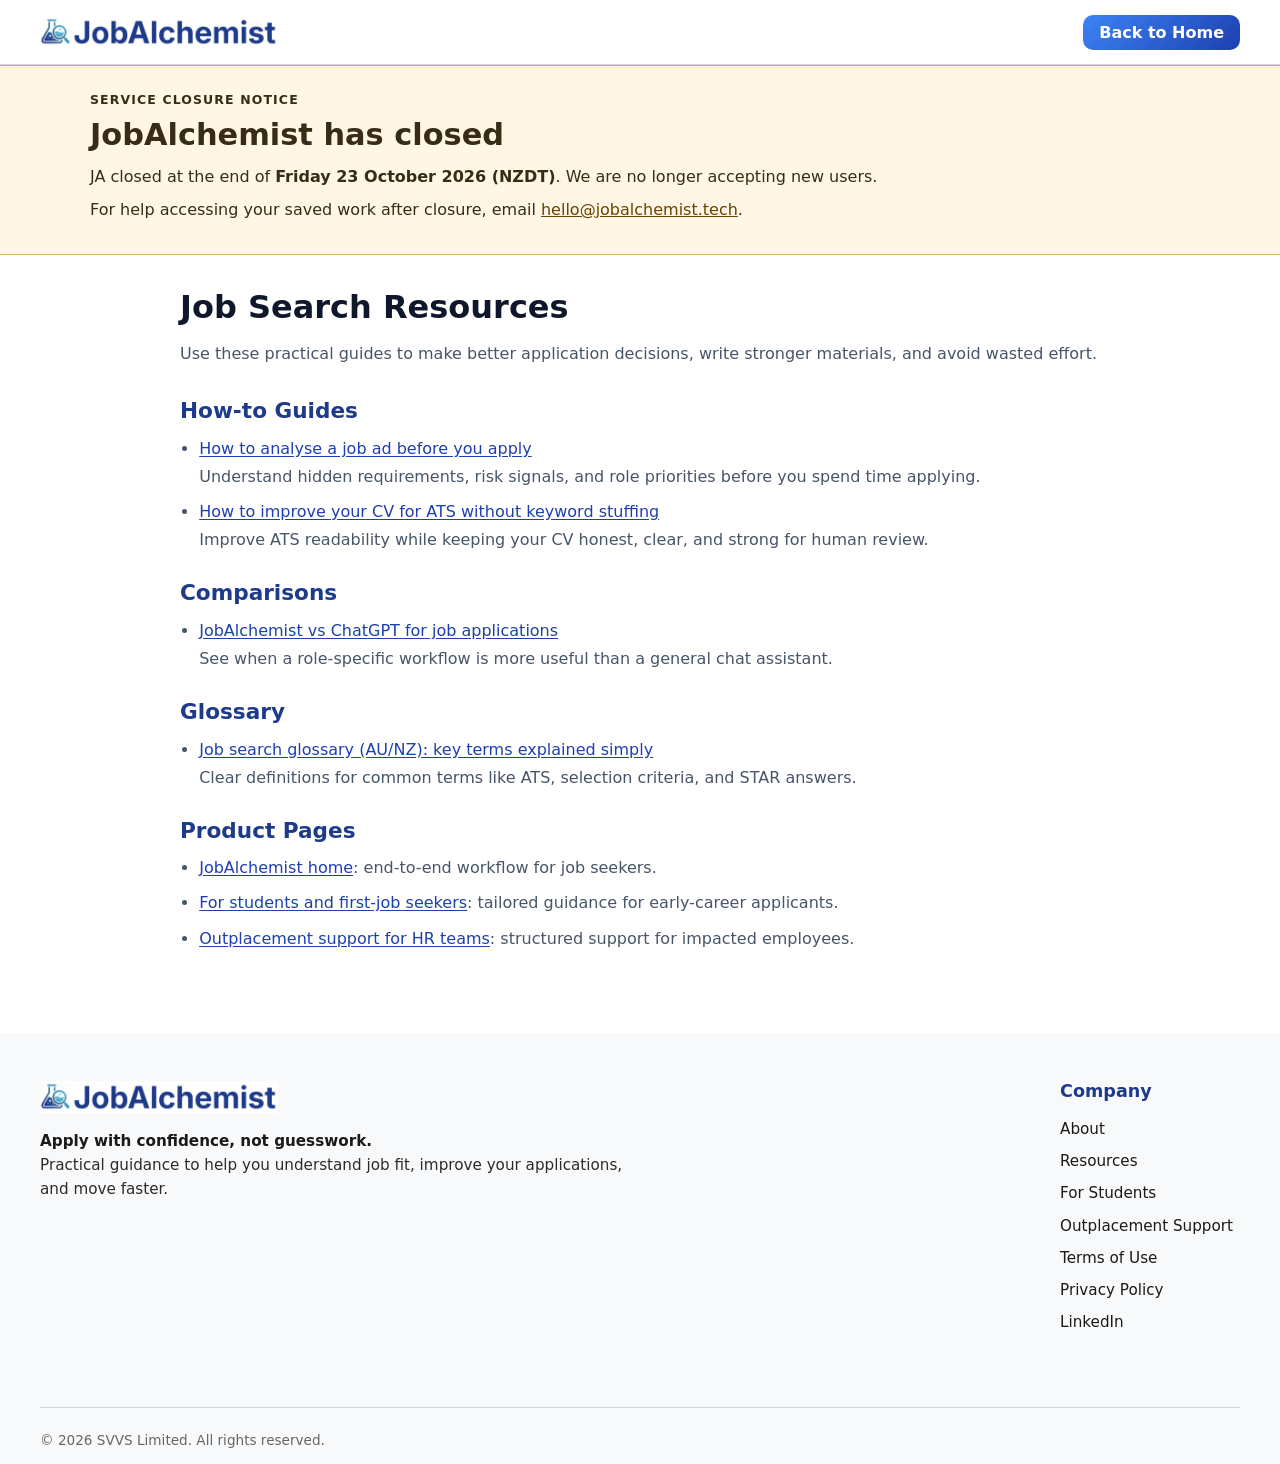
==== commit 5c30ed87: "Publish JobAlchemist post-closure site" ====
--- a/resources/index.html
+++ b/resources/index.html
@@ -30,7 +30,7 @@
   "headline": "Job Search Resources",
   "description": "Practical guides, glossary terms, and comparisons for job seekers and HR teams.",
   "inLanguage": "en-NZ",
-  "dateModified": "2026-10-16",
+  "dateModified": "2026-10-24",
   "mainEntity": {
     "@type": "ItemList",
     "itemListElement": [
@@ -63,7 +63,7 @@
 }
 </script>
 </head>
-<body data-closure-phase="before" class="legal-page resource-page" id="top">
+<body data-closure-phase="after" class="legal-page resource-page" id="top">
   <nav class="navbar" aria-label="Primary">
     <div class="container">
       <a href="../index.html" class="logo" aria-label="JobAlchemist home">
@@ -77,9 +77,9 @@
   <aside class="closure-notice" aria-labelledby="closure-heading">
     <div class="closure-notice-inner">
       <p class="closure-eyebrow">Service closure notice</p>
-      <h2 id="closure-heading">JobAlchemist is closing</h2>
-      <p>JA will close at the end of <strong>Friday 23 October 2026 (NZDT)</strong>. We are no longer accepting new users.</p>
-      <p>Please save any materials you wish to keep before closure.</p>
+      <h2 id="closure-heading">JobAlchemist has closed</h2>
+      <p>JA closed at the end of <strong>Friday 23 October 2026 (NZDT)</strong>. We are no longer accepting new users.</p>
+      <p>For help accessing your saved work after closure, email <a href="mailto:hello@jobalchemist.tech">hello@jobalchemist.tech</a>.</p>
     </div>
   </aside>
 
